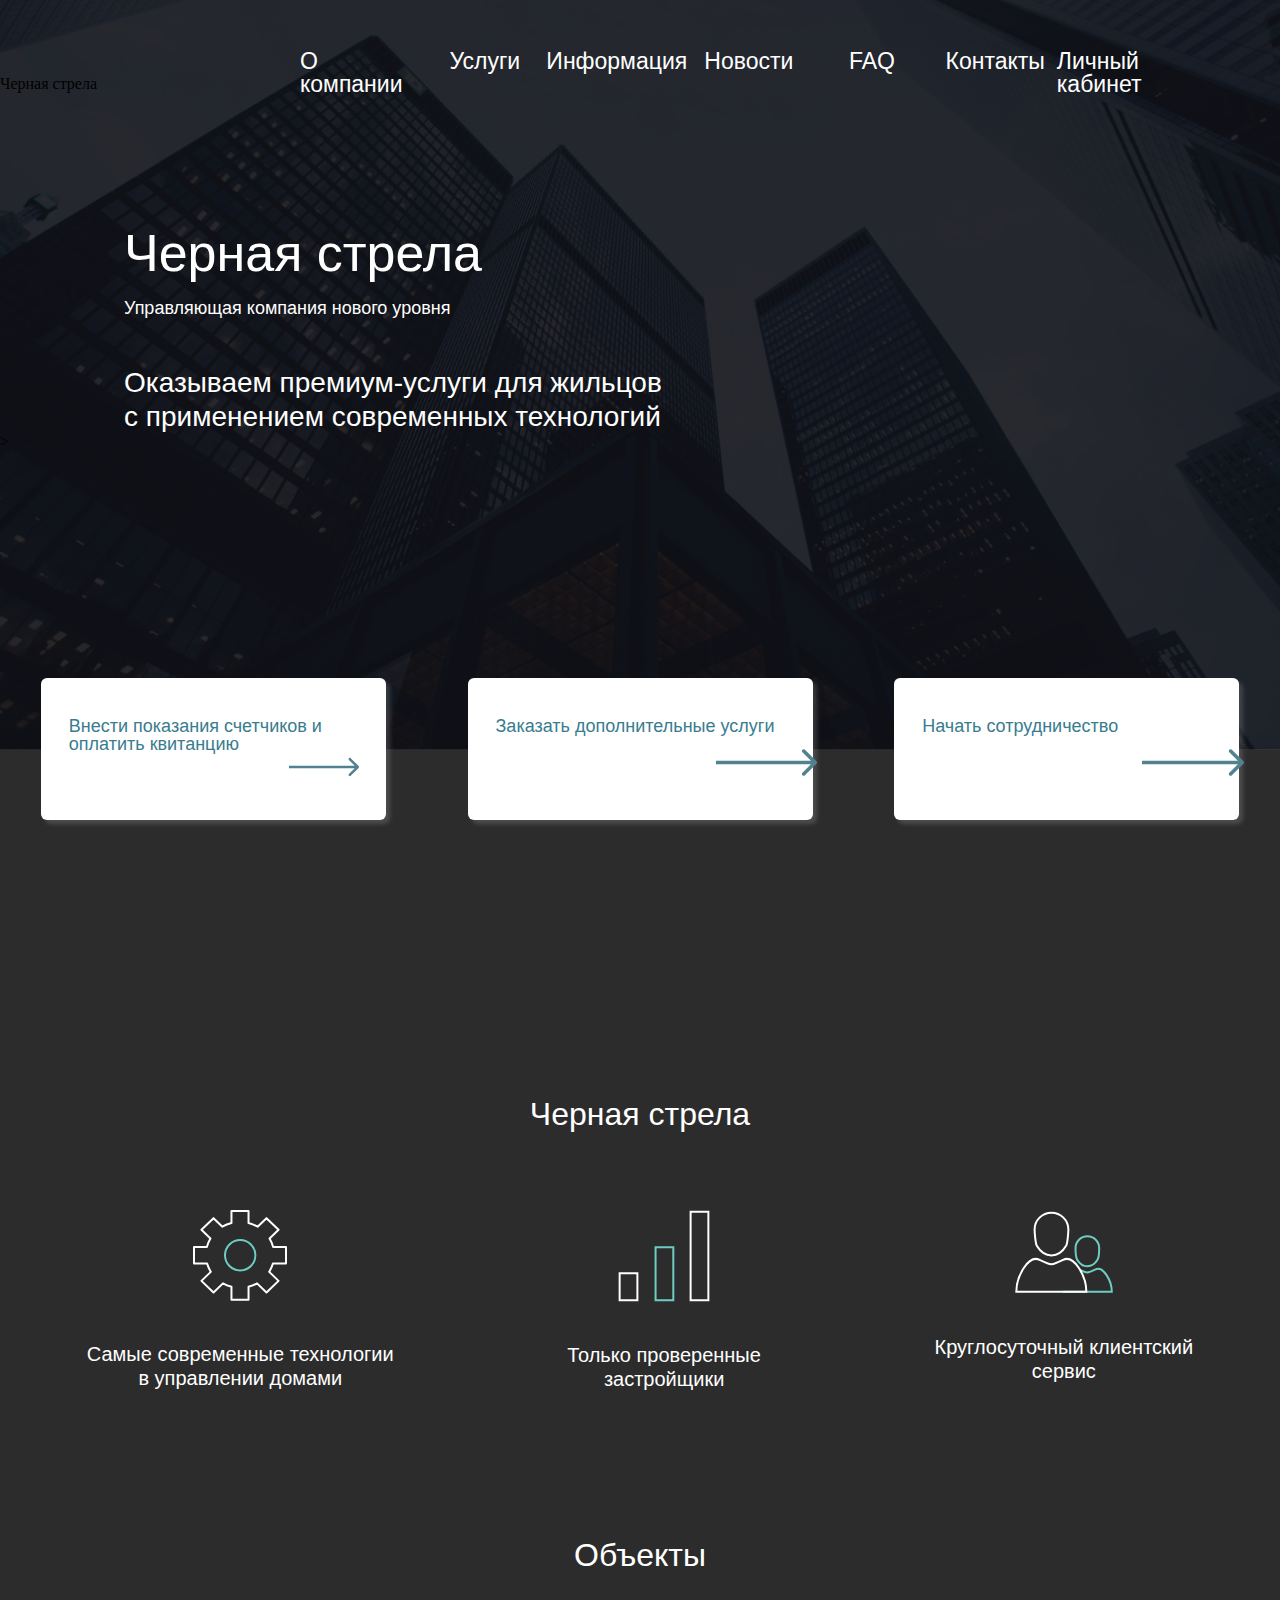
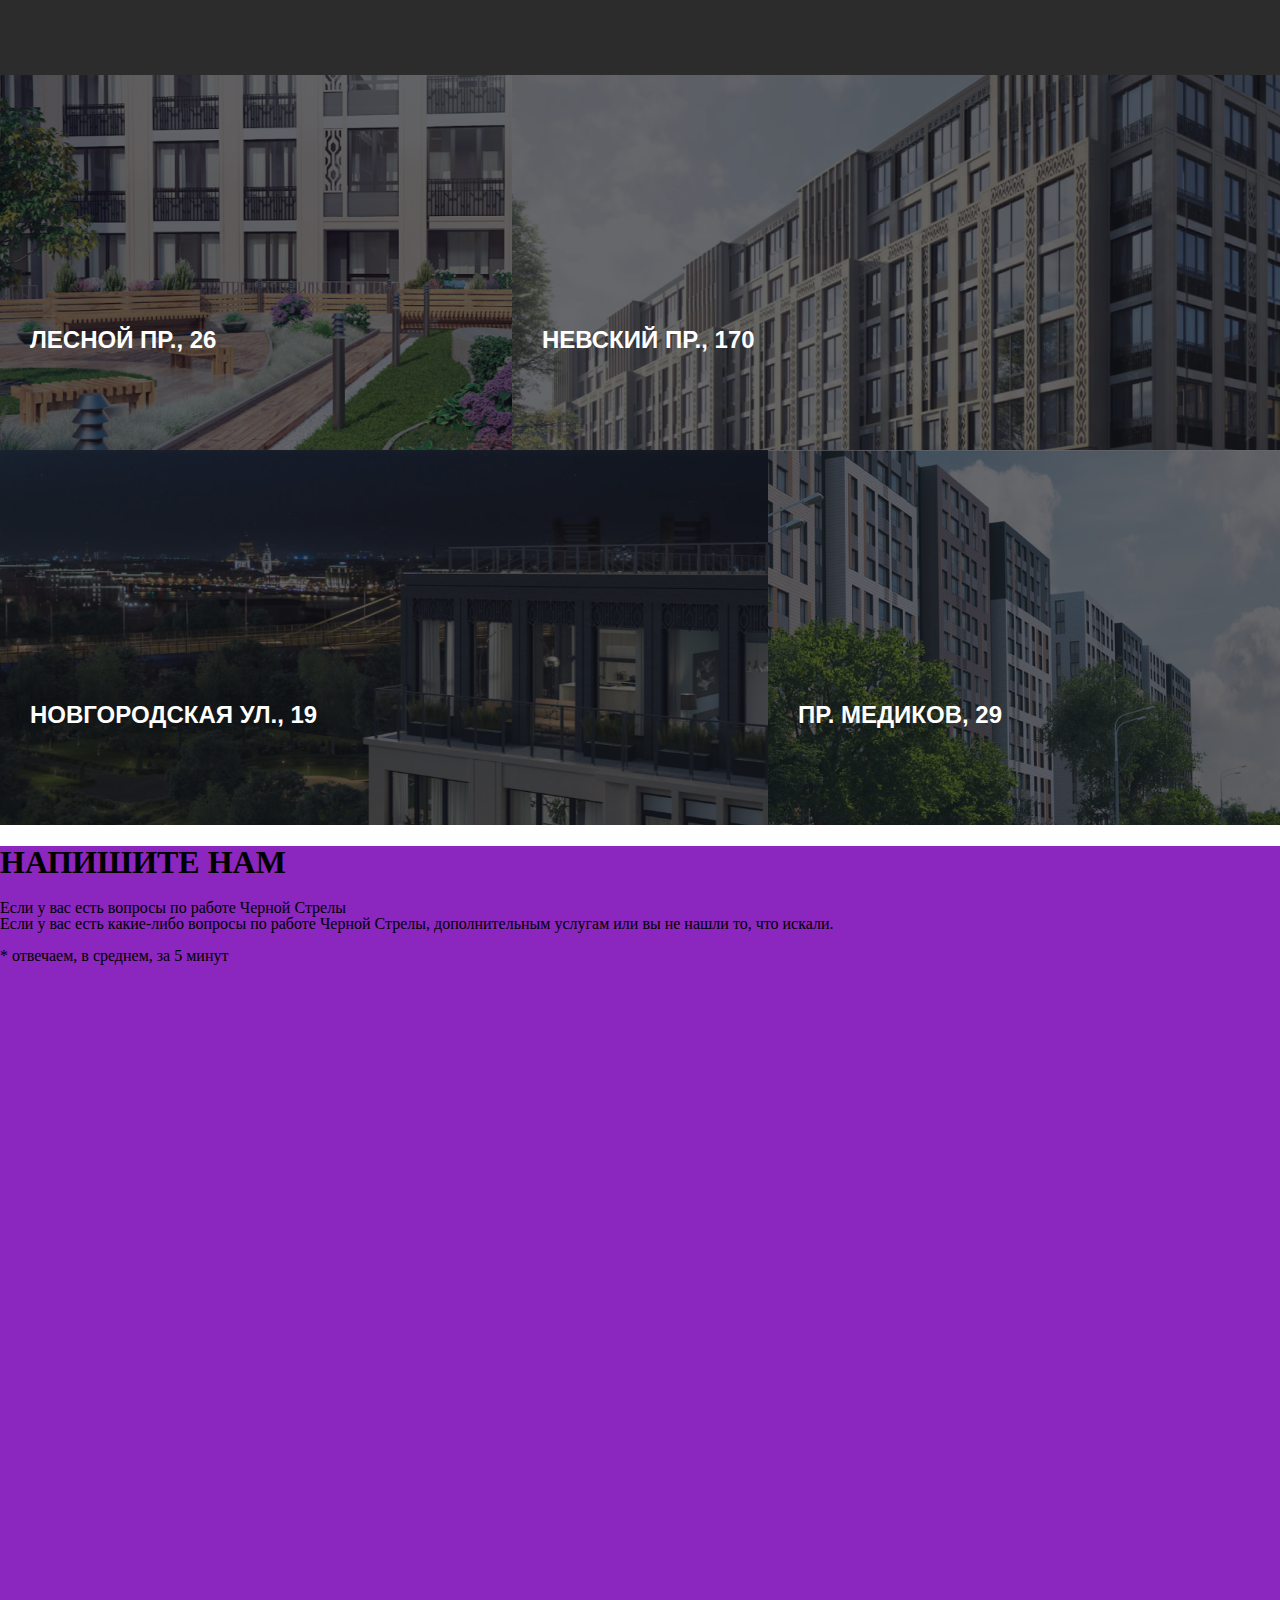
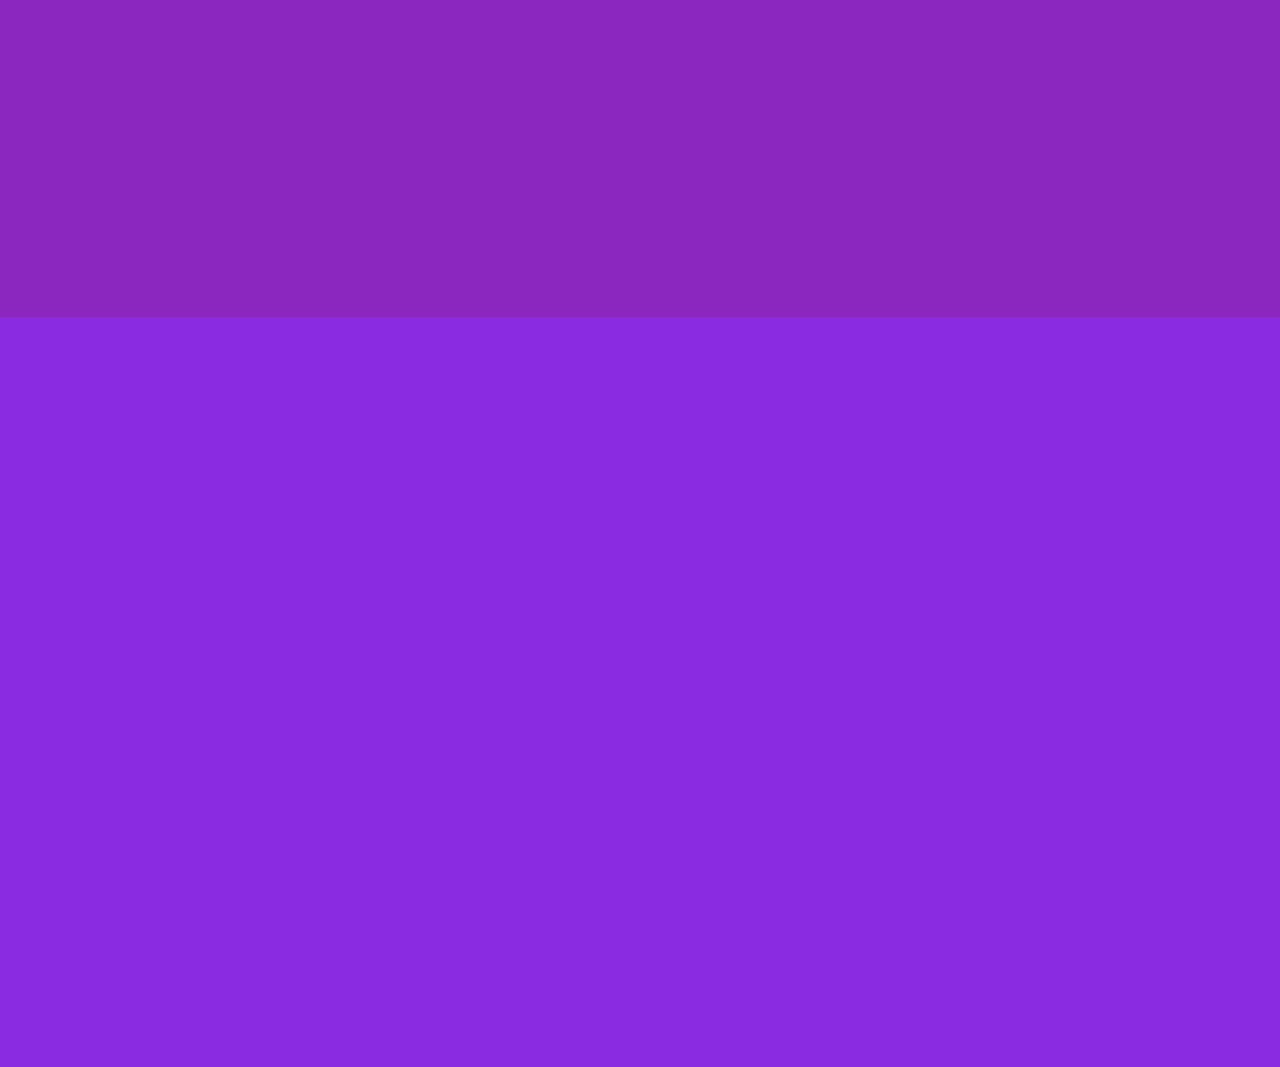
==== index.html @ 0446fab1 "new2" ====
<!DOCTYPE html>
<html lang="en">
<head>
    <meta charset="UTF-8">
    <meta name="viewport" content="width=device-width, initial-scale=1.0">
    <meta http-equiv="X-UA-Compatible" content="ie=edge">
    <link rel="stylesheet" href="css/reset.css">
    <link rel="stylesheet" href="css/main.css">
    <title><Document-2></title>
</head>
<body>
<div class="wrapper">
    <header class="head">
        <div class="darker">
            <nav class="menu">
                <ul>
                    <li> <a href="http://ya.ru">О компании</a></li>
                    <li><a href="http://ya.ru">Услуги</a></li>
                    <li><a href="http://ya.ru">Информация</a></li>
                    <li><a href="http://ya.ru">Новости</a></li>
                    <li><a href="http://ya.ru">FAQ</a></li>
                    <li><a href="http://ya.ru">Контакты</a></li>
                    <li><a href="http://ya.ru">Личный кабинет</a></li>
                </ul>
            </nav>
            <nav> 
            <div class="burger"> 
                <span></span> 
                <span></span> 
                <span></span> 
                </div> 
                <div>Черная стрела</div> 
                </nav> 
            <div class="company">Черная стрела</div>
            <div class="description">Управляющая компания нового уровня</div>
            <div class="subscribe">Оказываем премиум-услуги для жильцов <br> с применением современных технологий</div>>
            </div>
        </header>
    <div class="baseInfo"> 
        <div class="blockwrap"> 
            <div class="block"><div class="Infoblock">
                <div class="textBlock"><a href="https://www.google.ru/">Внести показания счетчиков и оплатить квитанцию </a> 
                <div class="strela"><img src="/Arrow.svg"></div> 
                </div></div></div> 
            <div class="block"> 
                <div class="Infoblock"> 
                    <div class="textBlock"><a href="https://www.google.ru/">Заказать дополнительные услуги</a> 
                    <div class="strela"><img src="/Arrow.svg"></div> 
                </div></div></div> 
            <div class="block"> 
                <div class="Infoblock"><div class="textBlock"><a href="https://www.google.ru/">Начать сотрудничество</a> 
                    <div class="strela"><img src="/Arrow.svg"></div> 
                    </div></div></div> 
                    </div> 
        <div class="title">Черная стрела </div>
        <div class="conteiner">
        <div class="box-3">
            <div class="svg"><img src="/img/настройки ик.svg"></div>
            <div class="text">Самые современные технологии <br> в управлении домами </div>
        </div>
        <div class="box-3">
            <div class="svg"><img src="/img/bar-graph.svg"></div>
            <div class="text">Только проверенные <br> застройщики </div>
        </div>
        <div class="box-3">
            <div class="svg"><img src="/img/friends-front.svg"></div>
            <div class="text">Круглосуточный клиентский <br> сервис</div>
        </div>
    </div>
    <div class="title-2">Объекты</div>
    </div>
    <div class="objects">
        <div class = "photo1">
            <div class = "darker">
                <h2 class = "photoLabel">ЛЕСНОЙ ПР., 26</h2>
        </div>
            </div>
        <div class = "photo2">
            <div class = "darker">
                <h2 class = "photoLabel">НЕВСКИЙ ПР., 170</h2>
        </div>
            </div>
        <div class = "photo3">
            <div class = "darker">
                <h2 class = "photoLabel">НОВГОРОДСКАЯ УЛ., 19</h2>
        </div>
            </div>
        <div class = "photo4">
            <div class = "darker">
                <h2 class = "photoLabel">ПР. МЕДИКОВ, 29</h2>
        </div>
            </div>
                </div>
    <div class="contacts">
            <h1 class = "wright">НАПИШИТЕ НАМ</h1>
            <p class = "description2">Если у вас есть вопросы по работе Черной Стрелы</p>
            <p class ="description3">Если у вас есть какие-либо вопросы по работе Черной Стрелы, дополнительным услугам или вы не нашли то, что искали.</p>
            <br>
            <p class = "wright2" >* отвечаем, в среднем, за 5 минут</p>
    </div>
    <footer class="footer"></footer>
</div> 
</body>
</html>
---- css/main.css ----
.wrapper{
    width:100%;
}
.head{
    width: 100%;
    height:750px;
    background-image: url("../img/head.png");
    background-repeat: no-repeat;
    background-position: center;
    background-size: cover;
}
.darker{
    padding-top: 50px;
    width: 100%;
    height:100%;
    background-color: rgba(16, 18, 24, 0.63)
}
.menu{
    width: 100%;
    height: 26px;
    padding-right: 100px;
    padding-left: 300px;
    font-family: 'Montserrat', sans-serif;
}
.menu > ul {
display: flex;
justify-content: flex-end;
}
.menu > ul> li {
    flex: 2;
    display: flex;
    justify-content: center;
}
.menu > ul a {
    color: white;
    text-decoration: none;
    font-size:23px;
}
.menu > ul a:hover {
    font-size: 30px;
    color: rgb(115, 208, 245);
}
.baseInfo{
    width: 100%;
    height: 825px;
    background-color: #2C2C2C;
  }
.company{
    color: #ffffff;
    font-family: 'Montserrat', sans-serif;
    font-weight: 500;
    line-height: 63px;
    font-size: 52px;
    padding-left: 124px;
    padding-top: 130px;
}
.description{
    padding-left: 124px;
    padding-top: 12px;
    line-height: 22px;
    font-weight: 400;
    font-size: 18px;
    line-height: 22px;
    font-family: 'Montserrat', sans-serif;
    color: #ffffff;
  }
.subscribe{
    color: #ffffff;
    font-family: 'Montserrat', sans-serif;
    padding-left: 124px;
    padding-top: 47px;
    line-height: 34px;
    font-weight: 500;
    font-size: 28px;
}
.Infoblock{
    display: flex;
    flex-wrap: wrap;
    width: 345px;
    height: 142px;
    box-shadow: 4px 4px 4px rgba(229, 229, 229, 0.18);
    background-color: white;
    border-radius: 6px;
}
.blockwrap{
    display: flex;
    position: relative;
    width: 100%;
    top: -72px;
}
.block{
    flex: 1;
    display: flex;
    justify-content: center;
}
.textBlock{
    display: flex;
    flex-wrap: wrap;
    margin-top: 39px;
    margin-bottom: 43px;
    width: 100%;
  }
  .textBlock>a{
    display: flex;
    padding-left: 28px;
    padding-right: 29px;
    font-size: 18px;
    text-decoration: none;
    color: #397C8F;
    font-family:'Montserrat', sans-serif;
  }
  .strela{
    display: flex;
      margin-right: 42px;
      margin-left: 248px;
  }
.baseInfo{
    width: 100%;
    height: 925px;
    background-color: #2C2C2C;
}
.title{
    font-size: 32px;
    padding-top: 206px;
    font-family:'Montserrat', sans-serif;
    text-align: center;
    color: rgb(255, 255, 255);
  }
  .text{
    color: rgb(255, 255, 255);
    font-size: 20px;
    line-height: 24px;
    font-family:'Montserrat', sans-serif;
    text-align: center;
  }
  .svg{
    display: flex;
    width: 100%;
    justify-content: center;
    padding-bottom: 41px;
  }
  .conteiner{
    display: flex;
    width: 100%;
    justify-content: space-around;
    padding-top: 80px;
}
.title-2{
    font-size: 32px;
    padding-top: 148px;
    font-family:'Montserrat', sans-serif;
    text-align: center;
    color: rgb(255, 255, 255);
  }
.objects{
    display: grid;
    width: 100%;
    height: 750px;
    grid-template-columns: 20% 20% 20% 20% 20%;
    grid-template-rows: 25% 25% 25% 25%;
}
.photo1{
    position: relative;
    background-image: url(/1.png);
    grid-column-start: 1;
    grid-column-end: 3;
    grid-row-start: 1;
    grid-row-end: 3;
}
.photo2 {
    grid-column-start: 3;
    grid-column-end: 6;
    grid-row-start: 1;
    grid-row-end: 3;
    background-image: url(/img/2.png);
}
.photo3 {
    grid-column-start: 1;
    grid-column-end: 4;
    grid-row-start: 3;
    grid-row-end: 5;
    background-image: url("/img/3.png");
}
.photo4 {
    grid-column-start: 4;
    grid-column-end: 6;
    grid-row-start: 3;
    grid-row-end: 5;
    background-image: url("/img/4.png");
}
.photoLabel{
    margin:30px;
    margin-top: 200px;
    color: white;
    font-family: 'Montserrat', sans-serif;
    font-style: normal;
    font-weight: 600;
    font-size: 24px;
    line-height: 29px;
}
.contacts{
    width: 100%;
    height: 1071px;
    background-color: rgb(139, 38, 190);
  }
.footer{
    width: 100%;
    height: 750px;
    background-color: blueviolet;
}
.burger{ 
    display: none; 
    } 
    @media (max-width: 1024px){
    .blockwrap{ 
    display: none; 
    } 
    .menu{ 
    display: none; 
    } 
    .burger{ 
    display: inline-block; 
    margin-left: 20px; 
    } 
    .burger > span{ 
    width: 25px; 
    height: 2px; 
    border: 2px solid white; 
    border-radius: 3px; 
    background-color: white; 
    display: block; 
    margin-bottom: 5px; 
    }
}
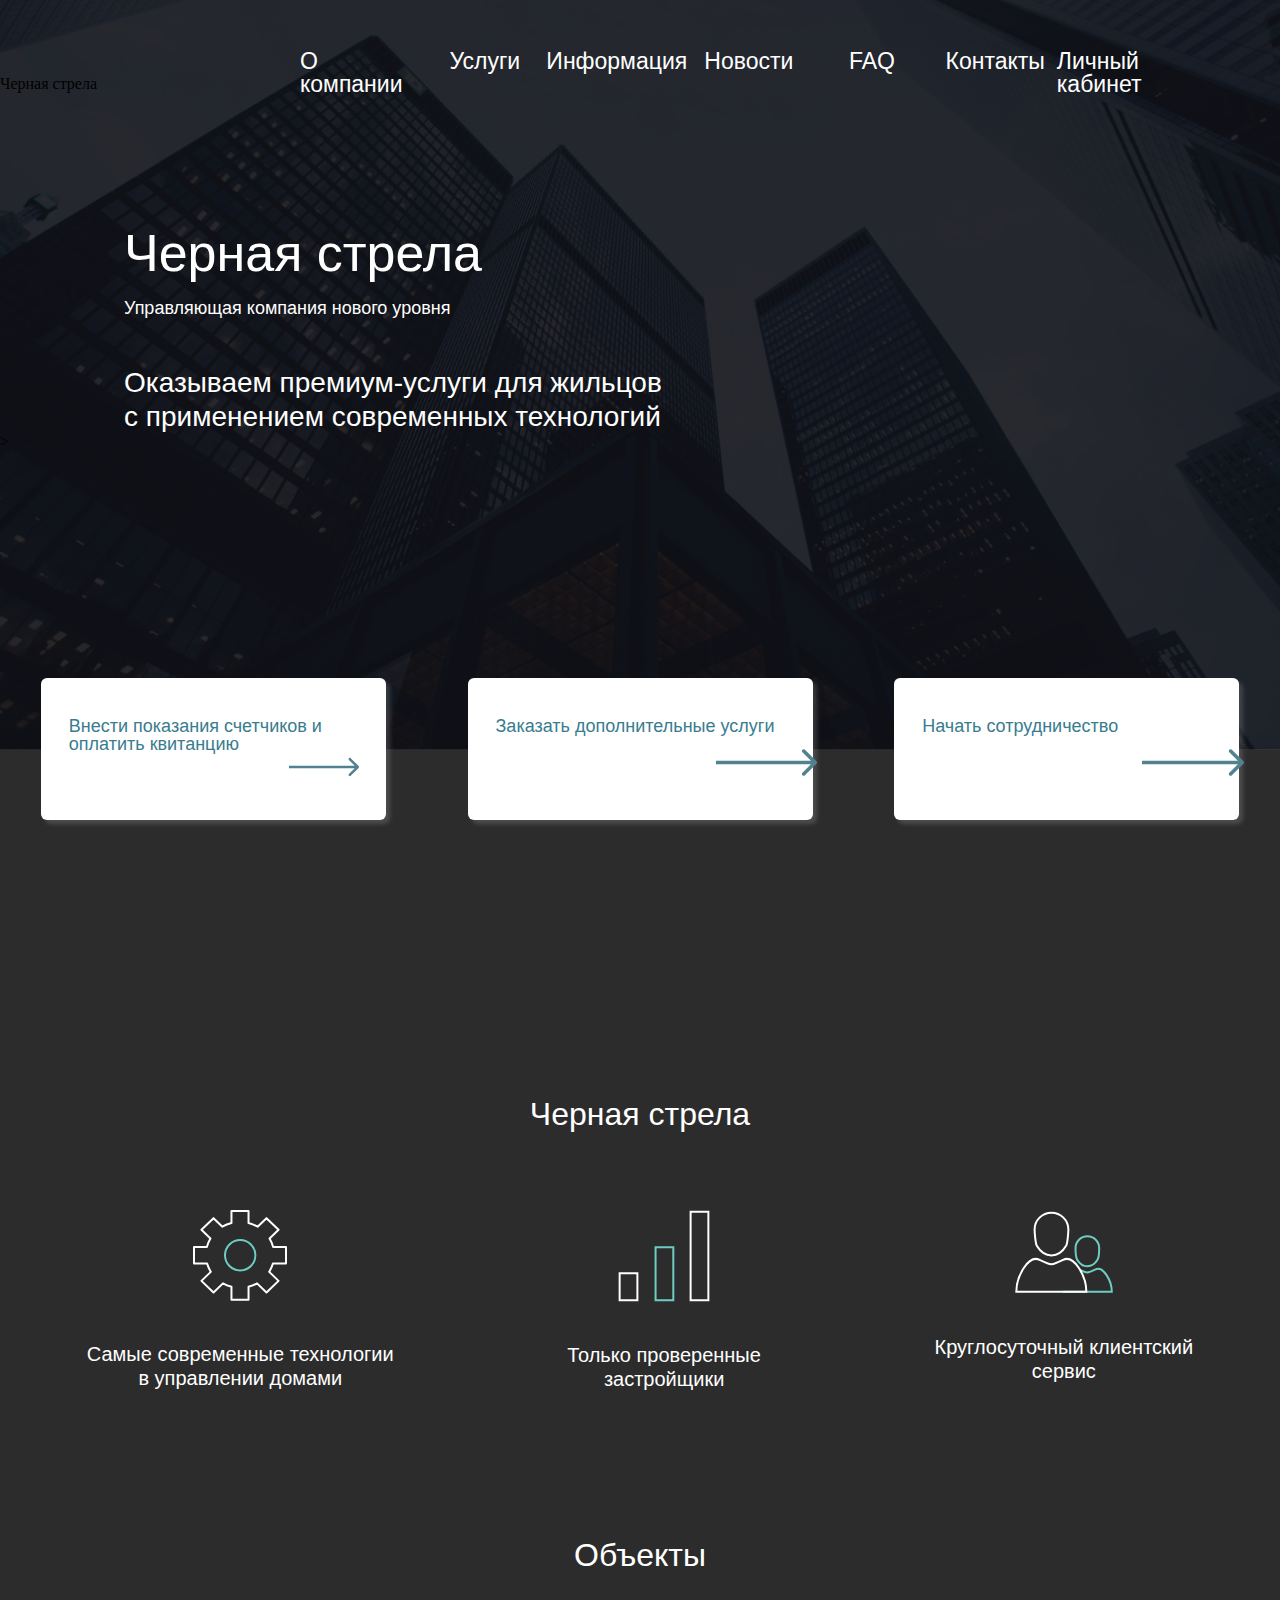
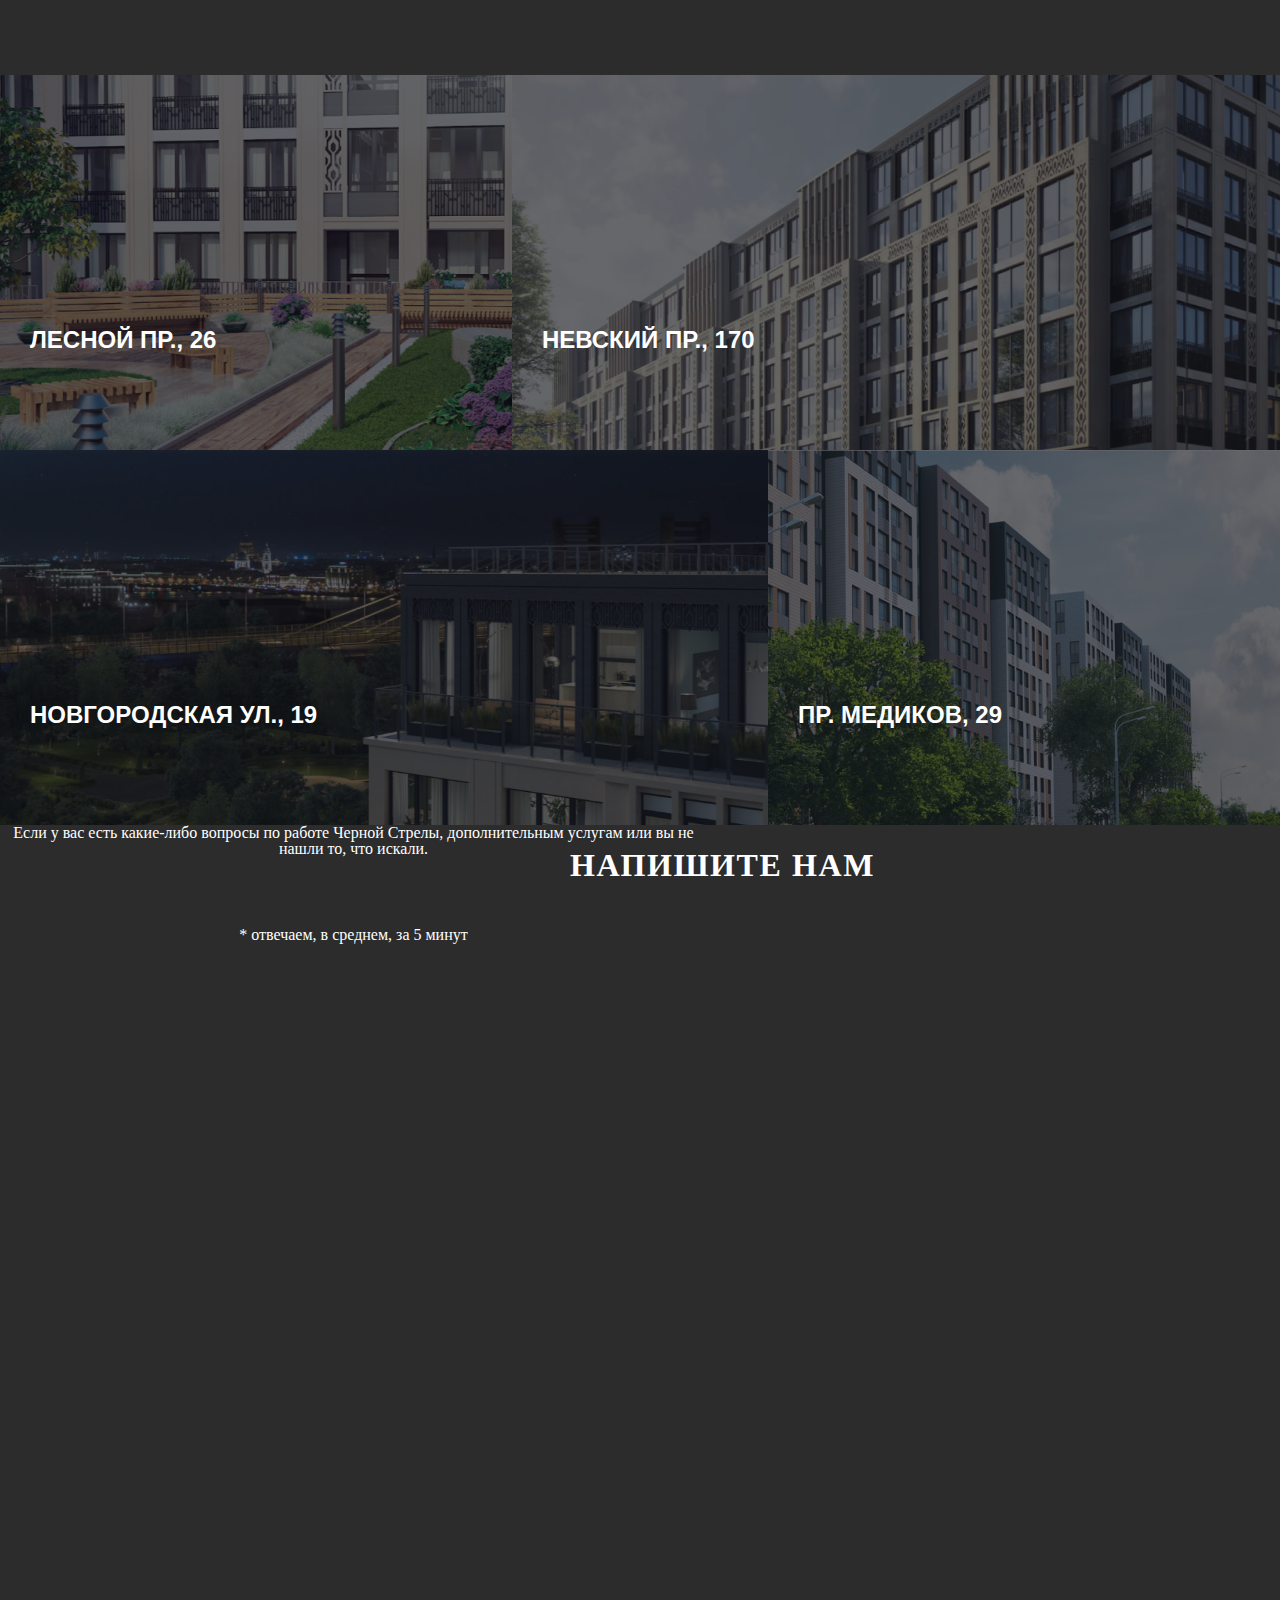
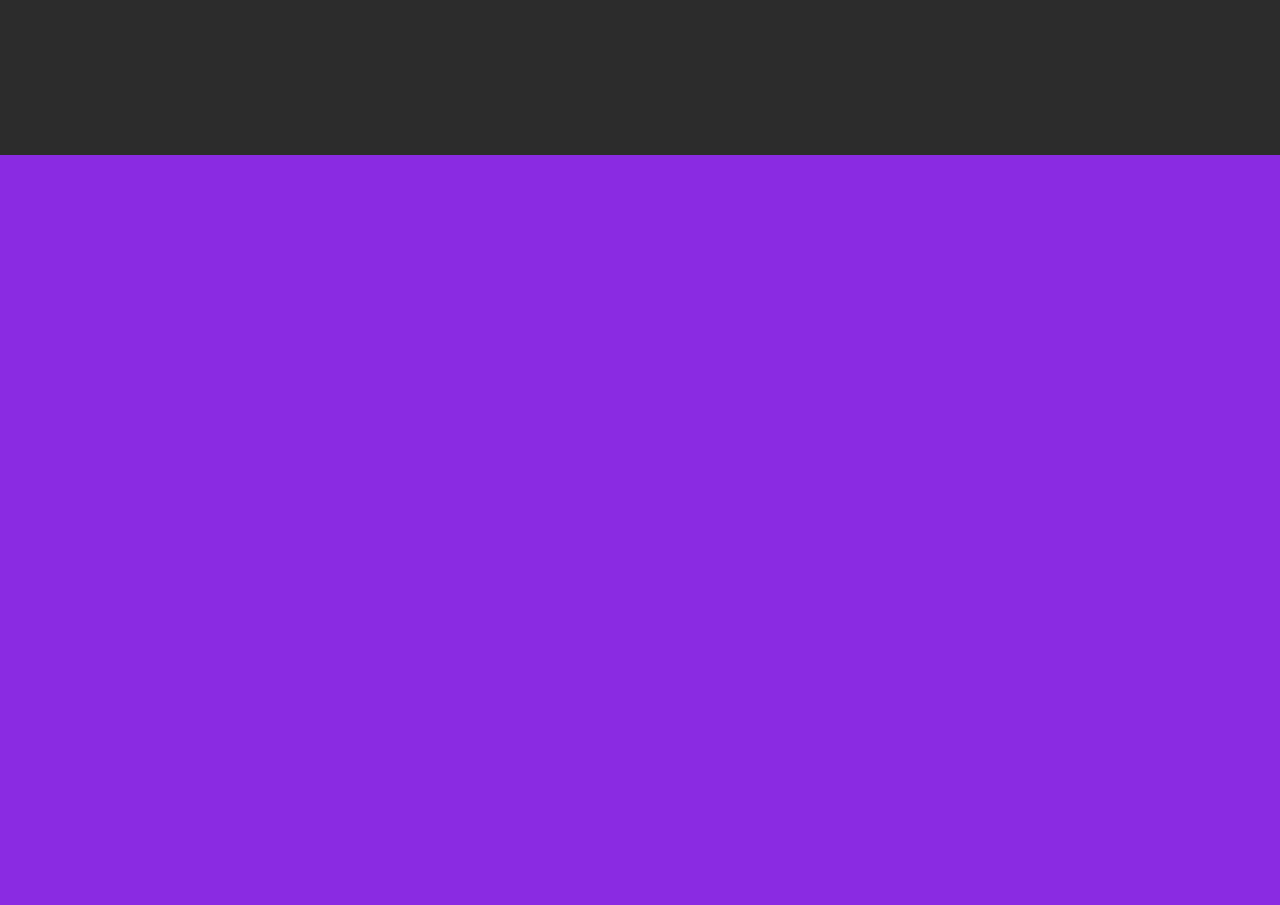
==== commit d8a703b9: "123" ====
--- a/index.html
+++ b/index.html
@@ -93,8 +93,7 @@
                 </div>
     <div class="contacts">
             <h1 class = "wright">НАПИШИТЕ НАМ</h1>
-            <p class = "description2">Если у вас есть вопросы по работе Черной Стрелы</p>
-            <p class ="description3">Если у вас есть какие-либо вопросы по работе Черной Стрелы, дополнительным услугам или вы не нашли то, что искали.</p>
+            <p class ="description1">Если у вас есть какие-либо вопросы по работе Черной Стрелы, дополнительным услугам или вы не нашли то, что искали.</p>
             <br>
             <p class = "wright2" >* отвечаем, в среднем, за 5 минут</p>
     </div>
--- a/css/main.css
+++ b/css/main.css
@@ -198,11 +198,35 @@
     font-size: 24px;
     line-height: 29px;
 }
-.contacts{
-    width: 100%;
-    height: 1071px;
-    background-color: rgb(139, 38, 190);
-  }
+  .contacts {
+    font-weight: 300;
+    width: 100%;
+    height: 930px;
+    color: white;
+    background-color: #2C2C2C;
+    position: relative;
+  }
+.wright{
+position: absolute;
+width: 326px;
+height: 40px;
+left: 570px;
+font-family: Montserrat;
+font-style: normal;
+font-weight: 600;
+font-size: 32px;
+line-height: 39px;
+letter-spacing: 0.05em;
+text-transform: uppercase;
+color: #FFFFFF;
+}
+.contacts > p {
+    width: 650px;
+    text-align: center;
+    width: 707px;
+height: 86px;
+left: 500px;
+}
 .footer{
     width: 100%;
     height: 750px;
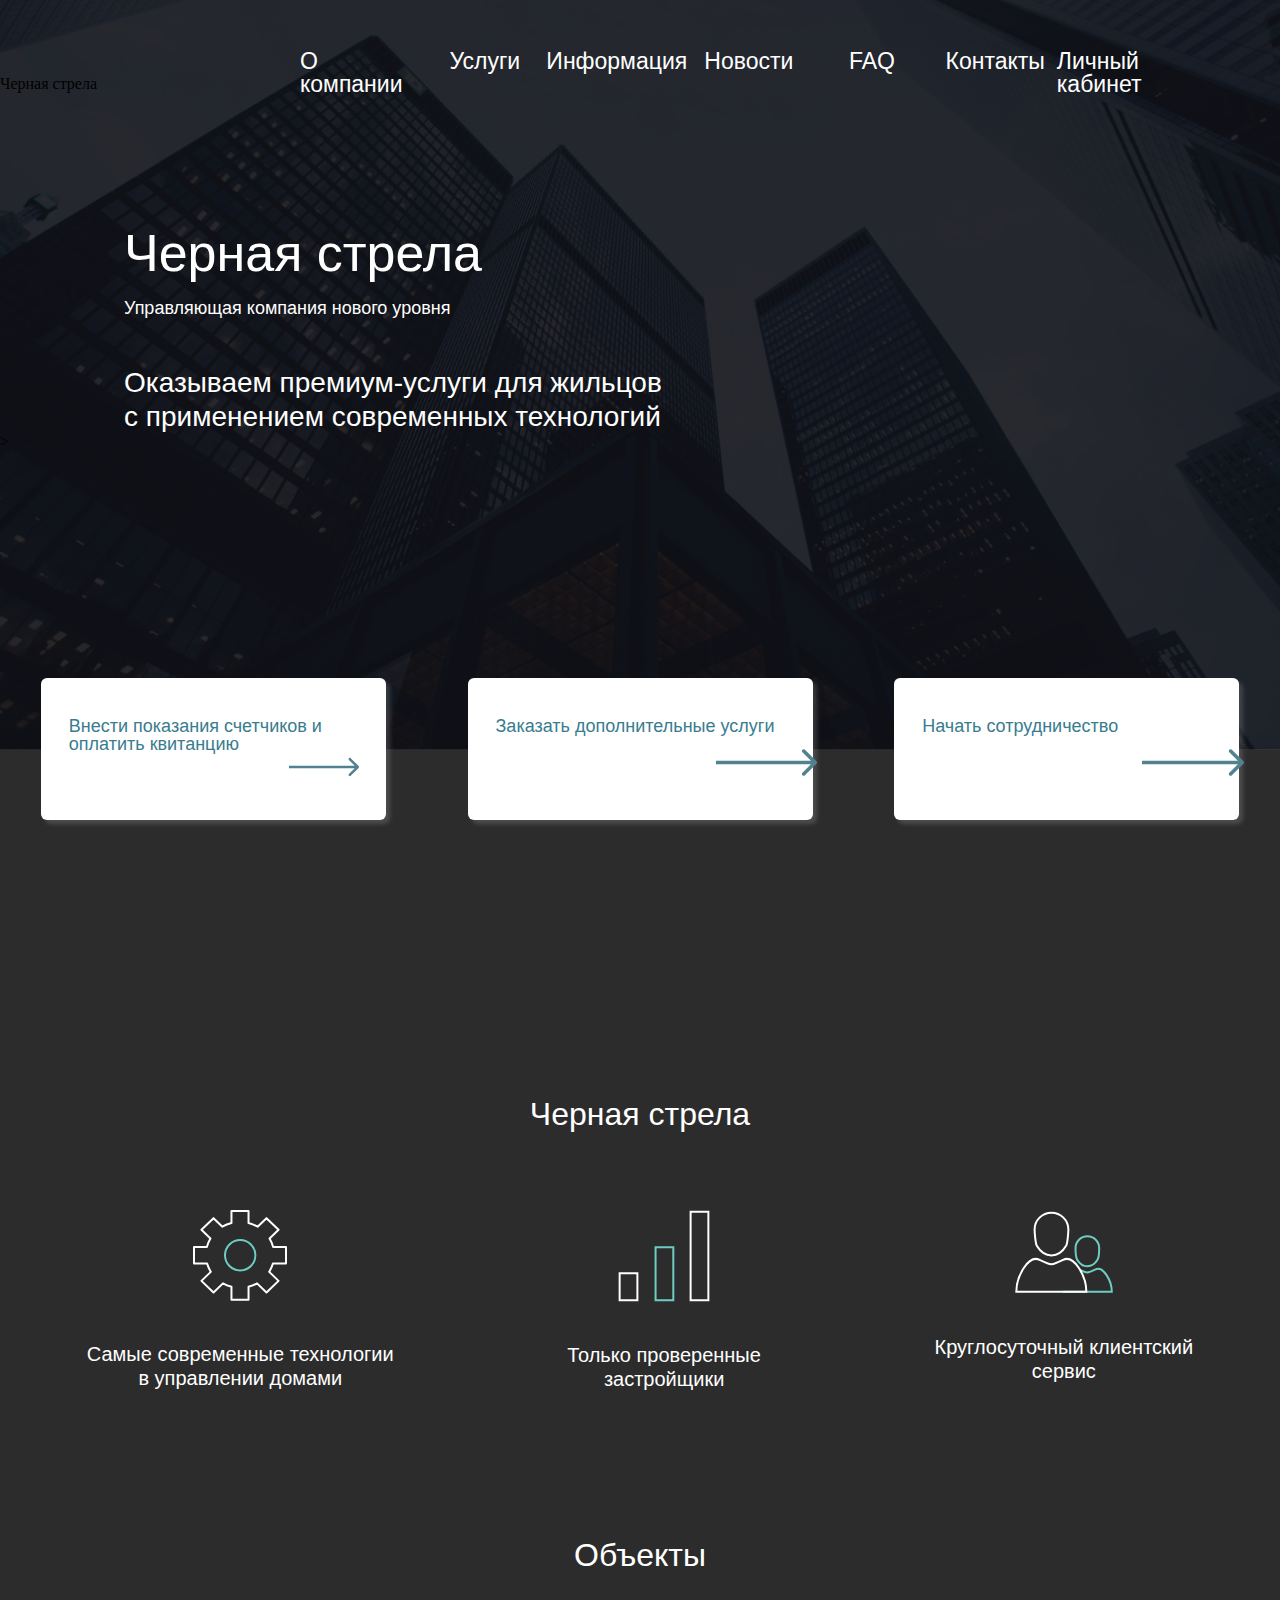
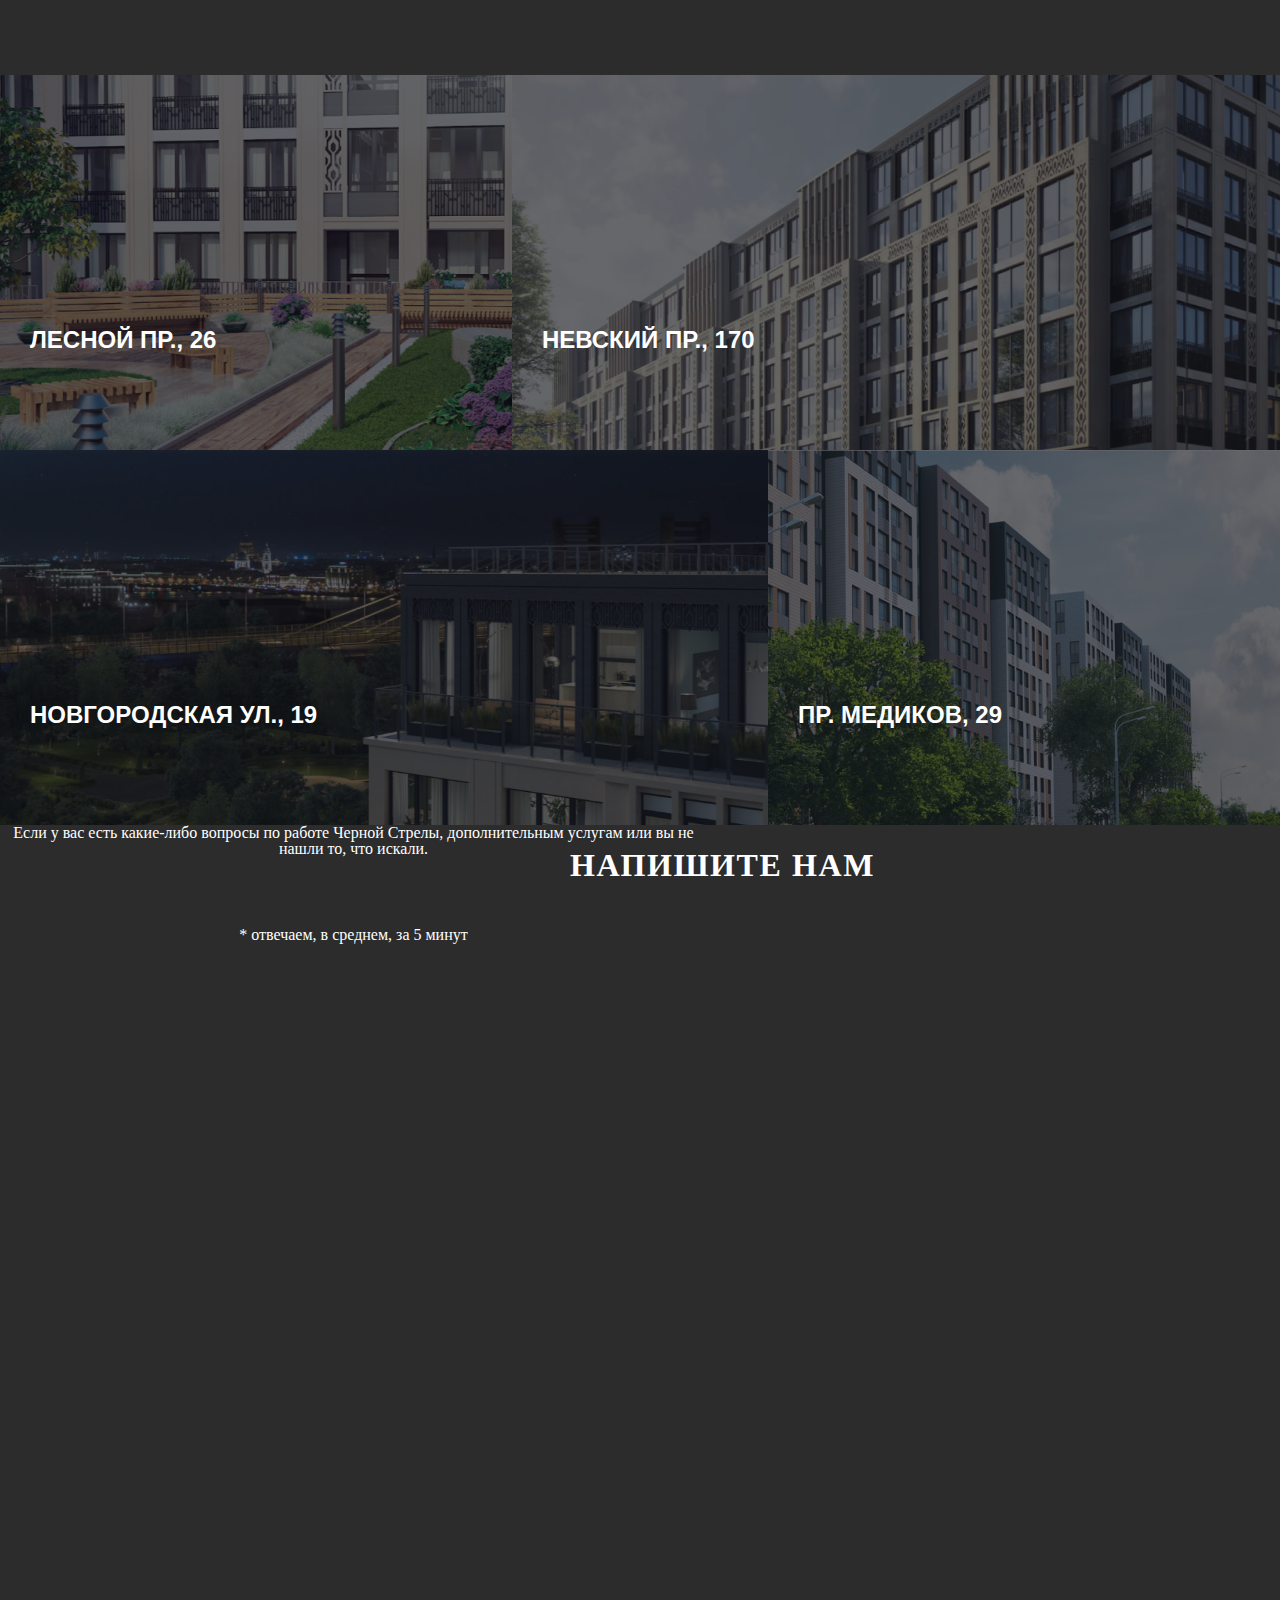
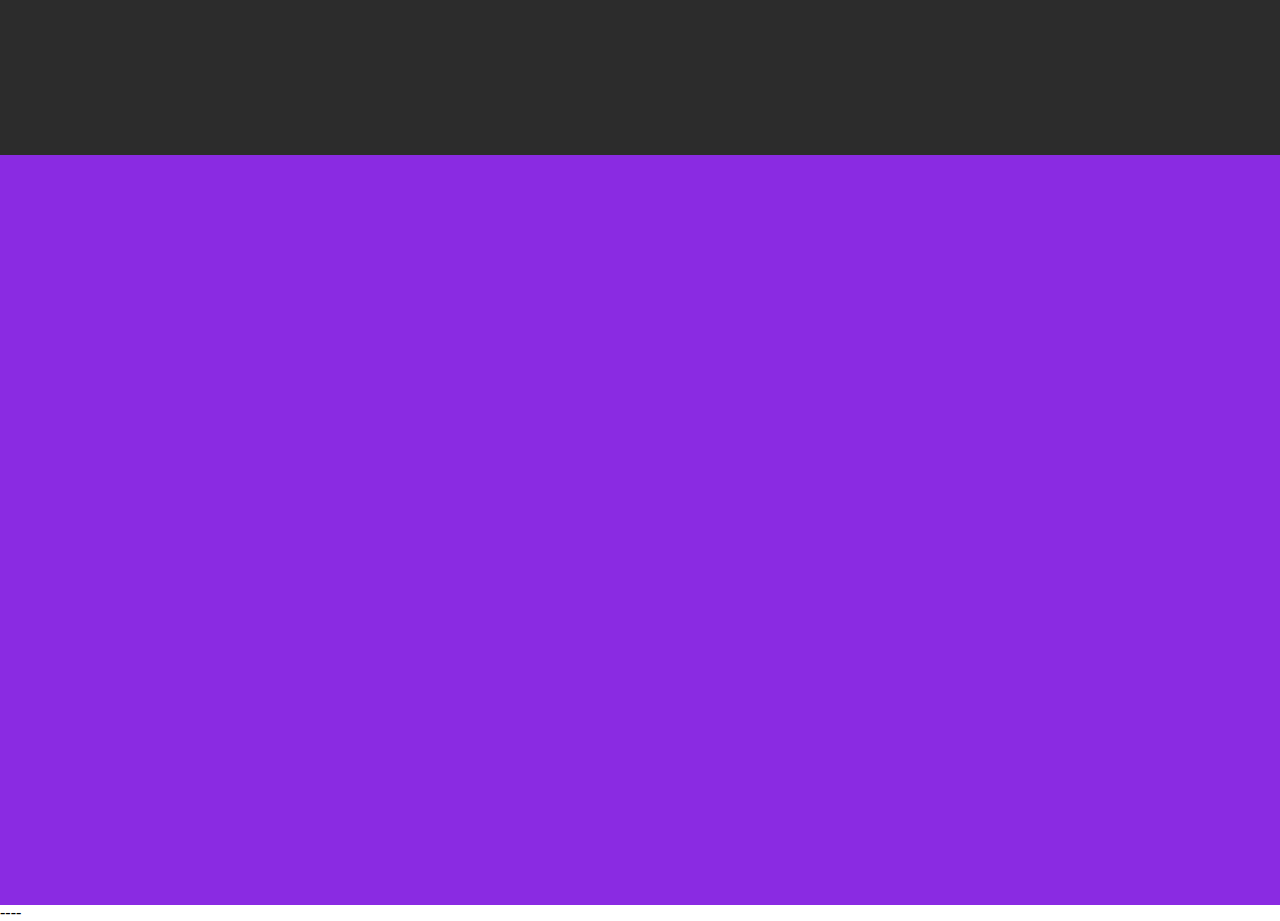
==== commit 561f27e1: "--" ====
--- a/index.html
+++ b/index.html
@@ -100,4 +100,5 @@
     <footer class="footer"></footer>
 </div> 
 </body>
-</html>+</html>
+----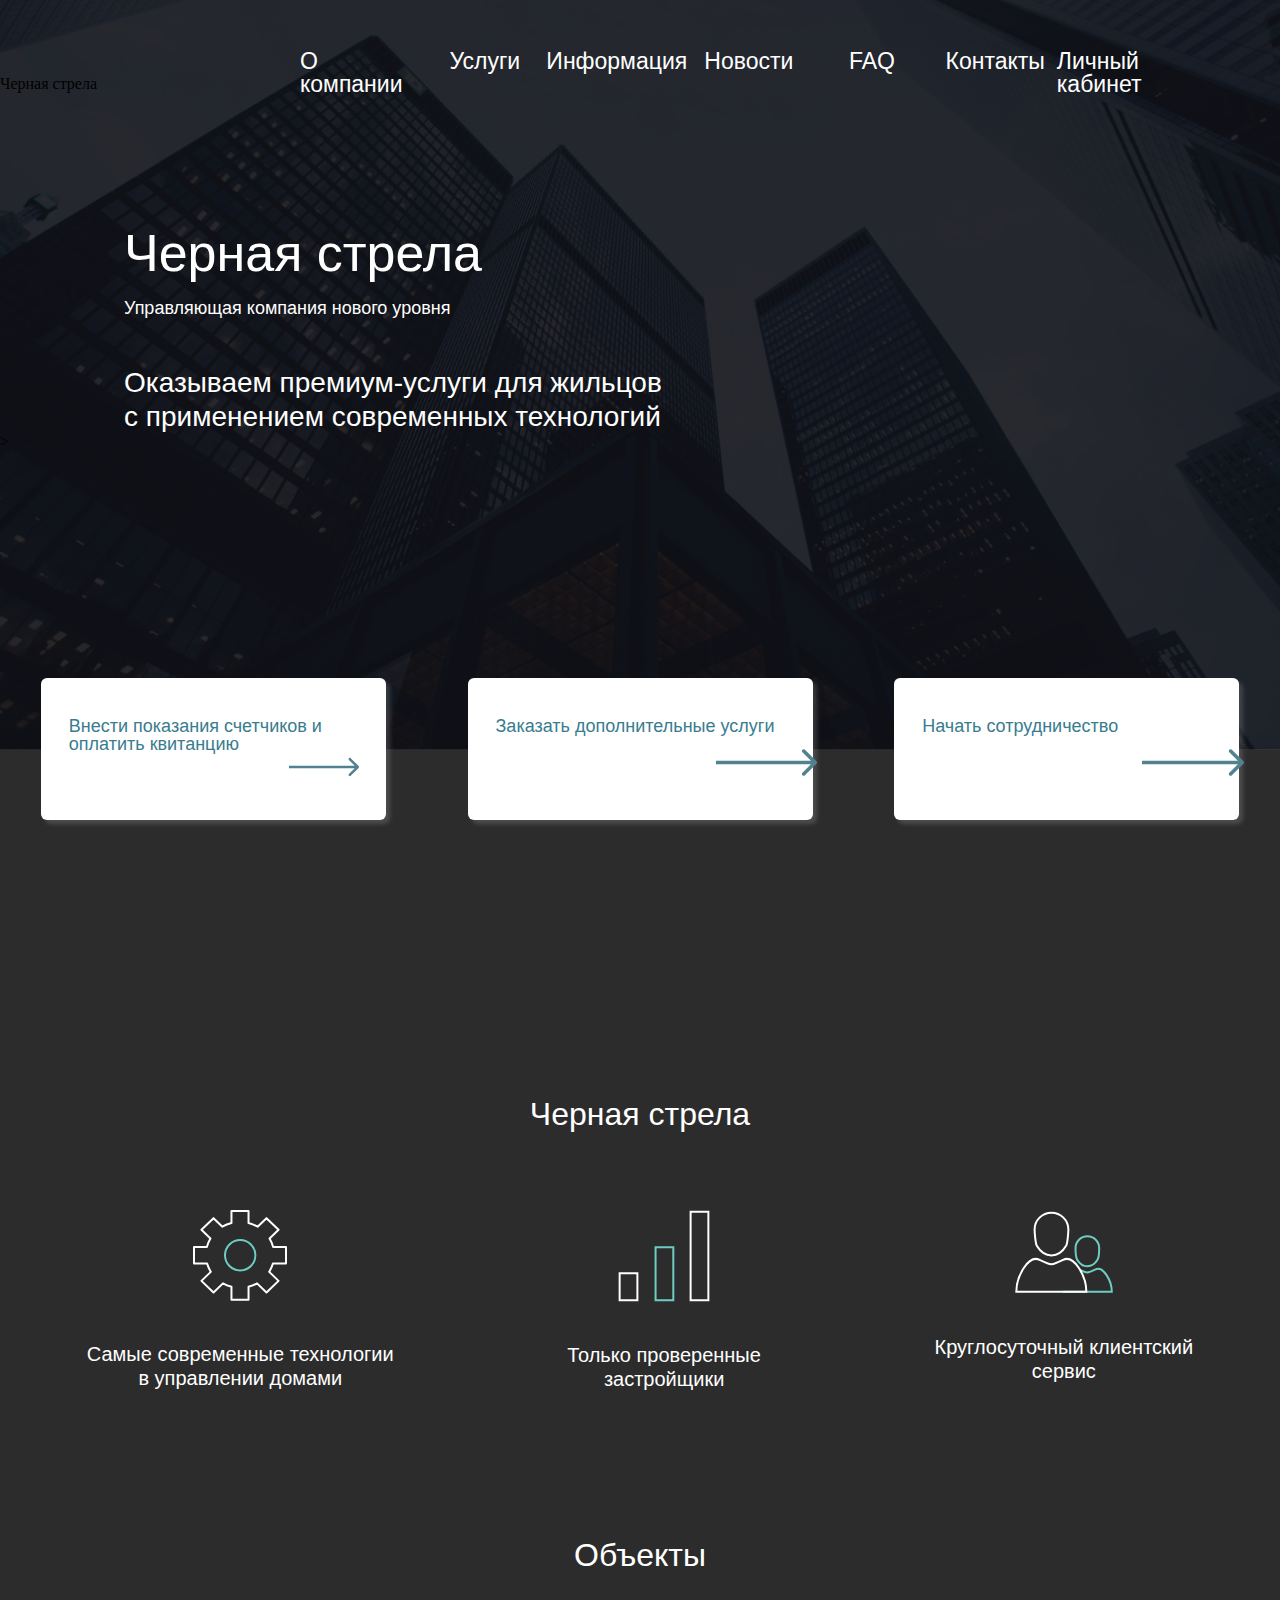
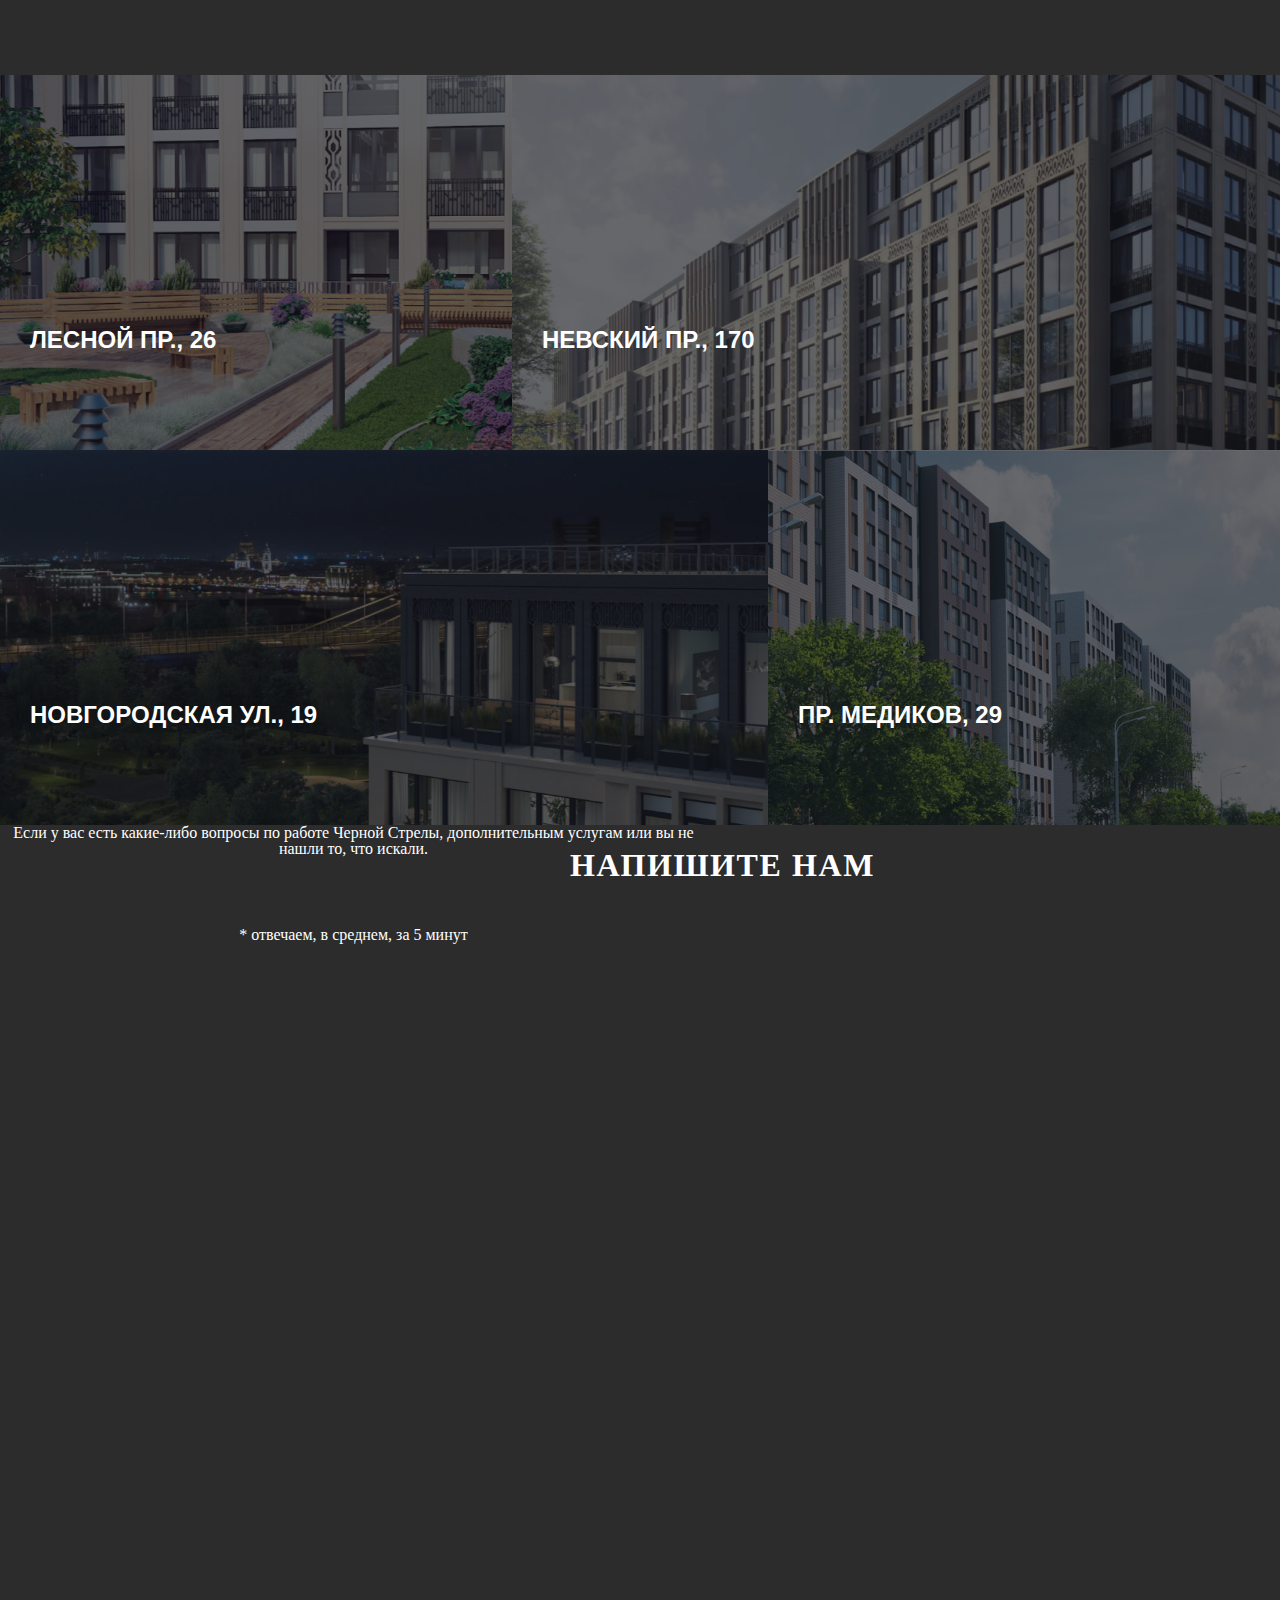
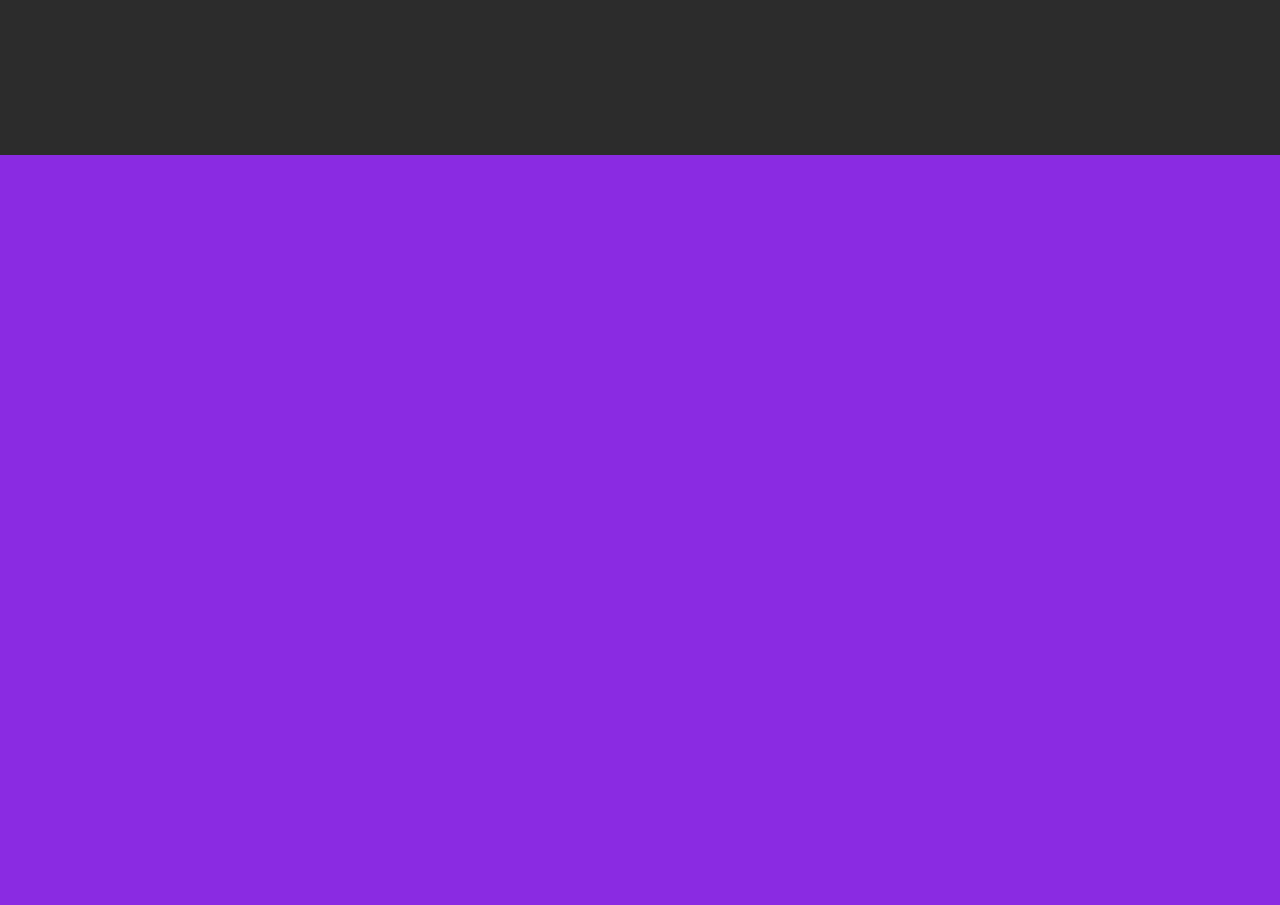
==== commit 966e66a6: "345" ====
--- a/index.html
+++ b/index.html
@@ -100,5 +100,4 @@
     <footer class="footer"></footer>
 </div> 
 </body>
-</html>
-----+</html>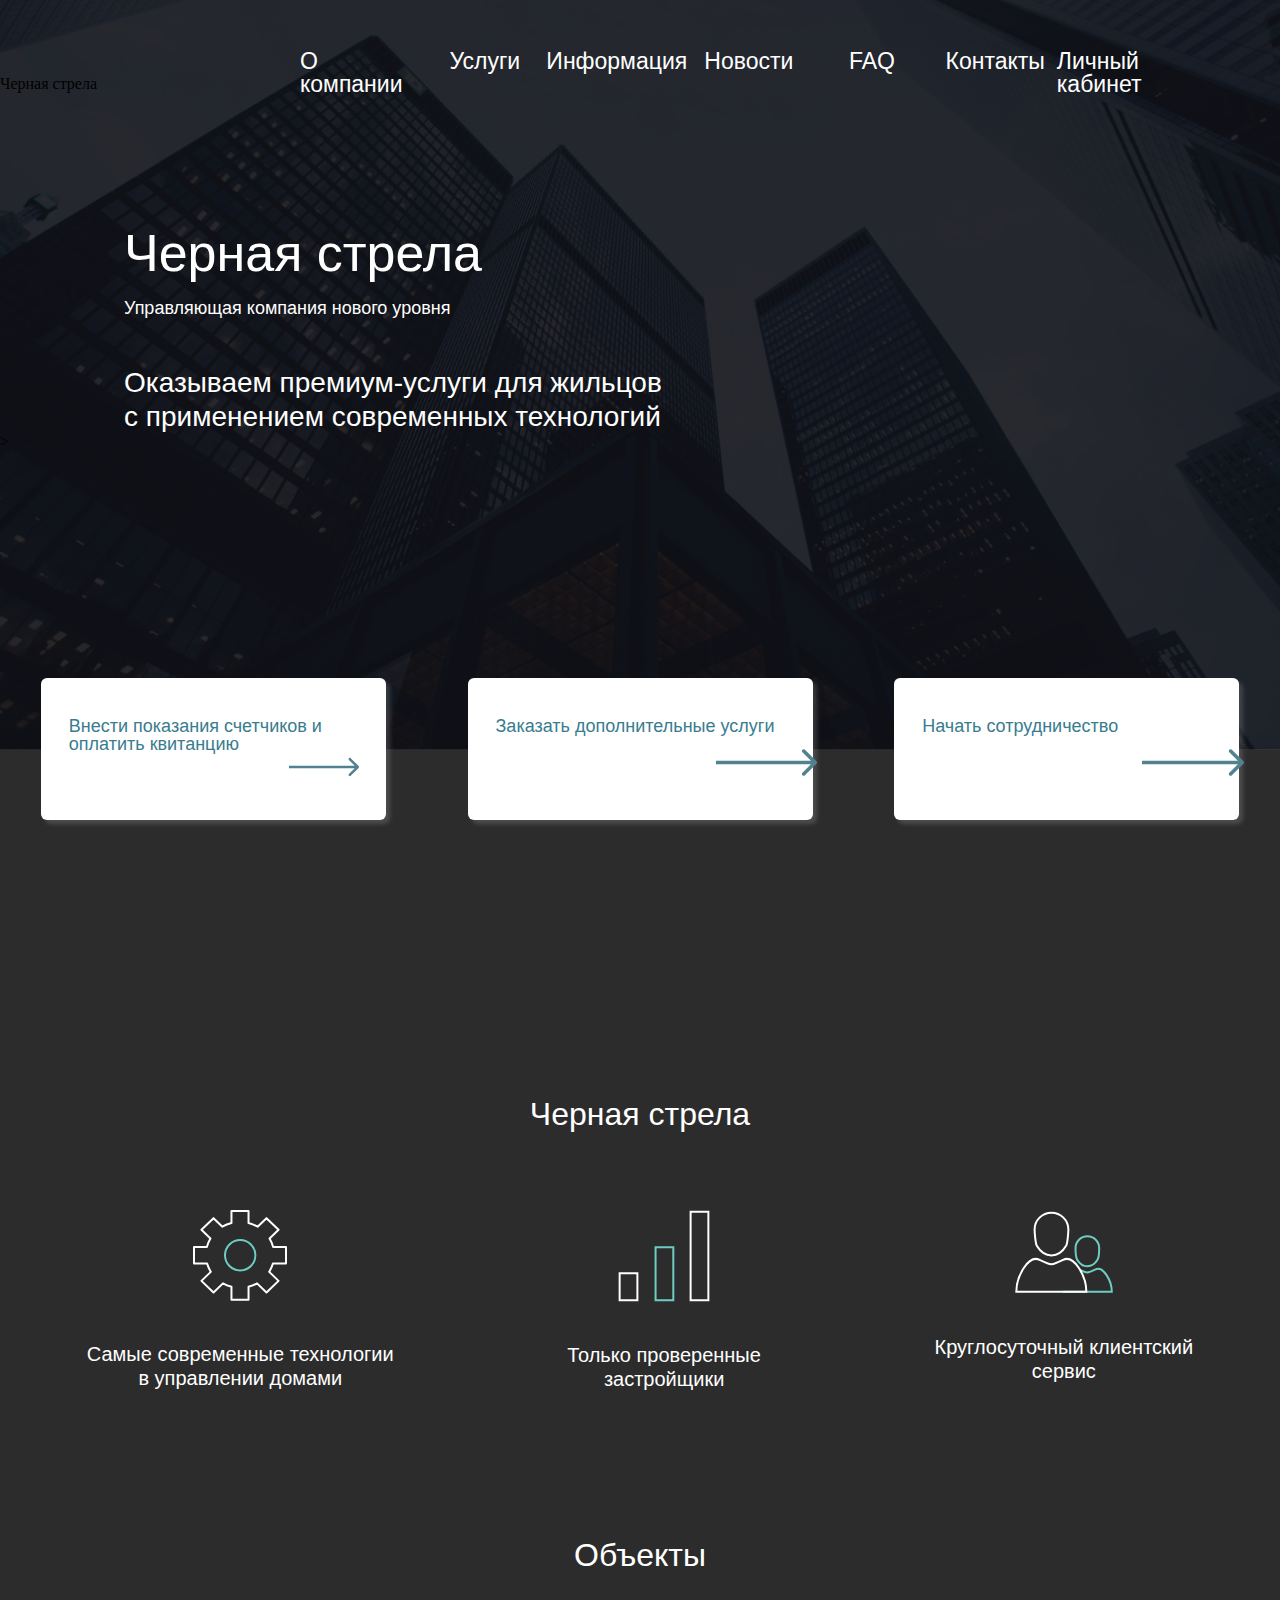
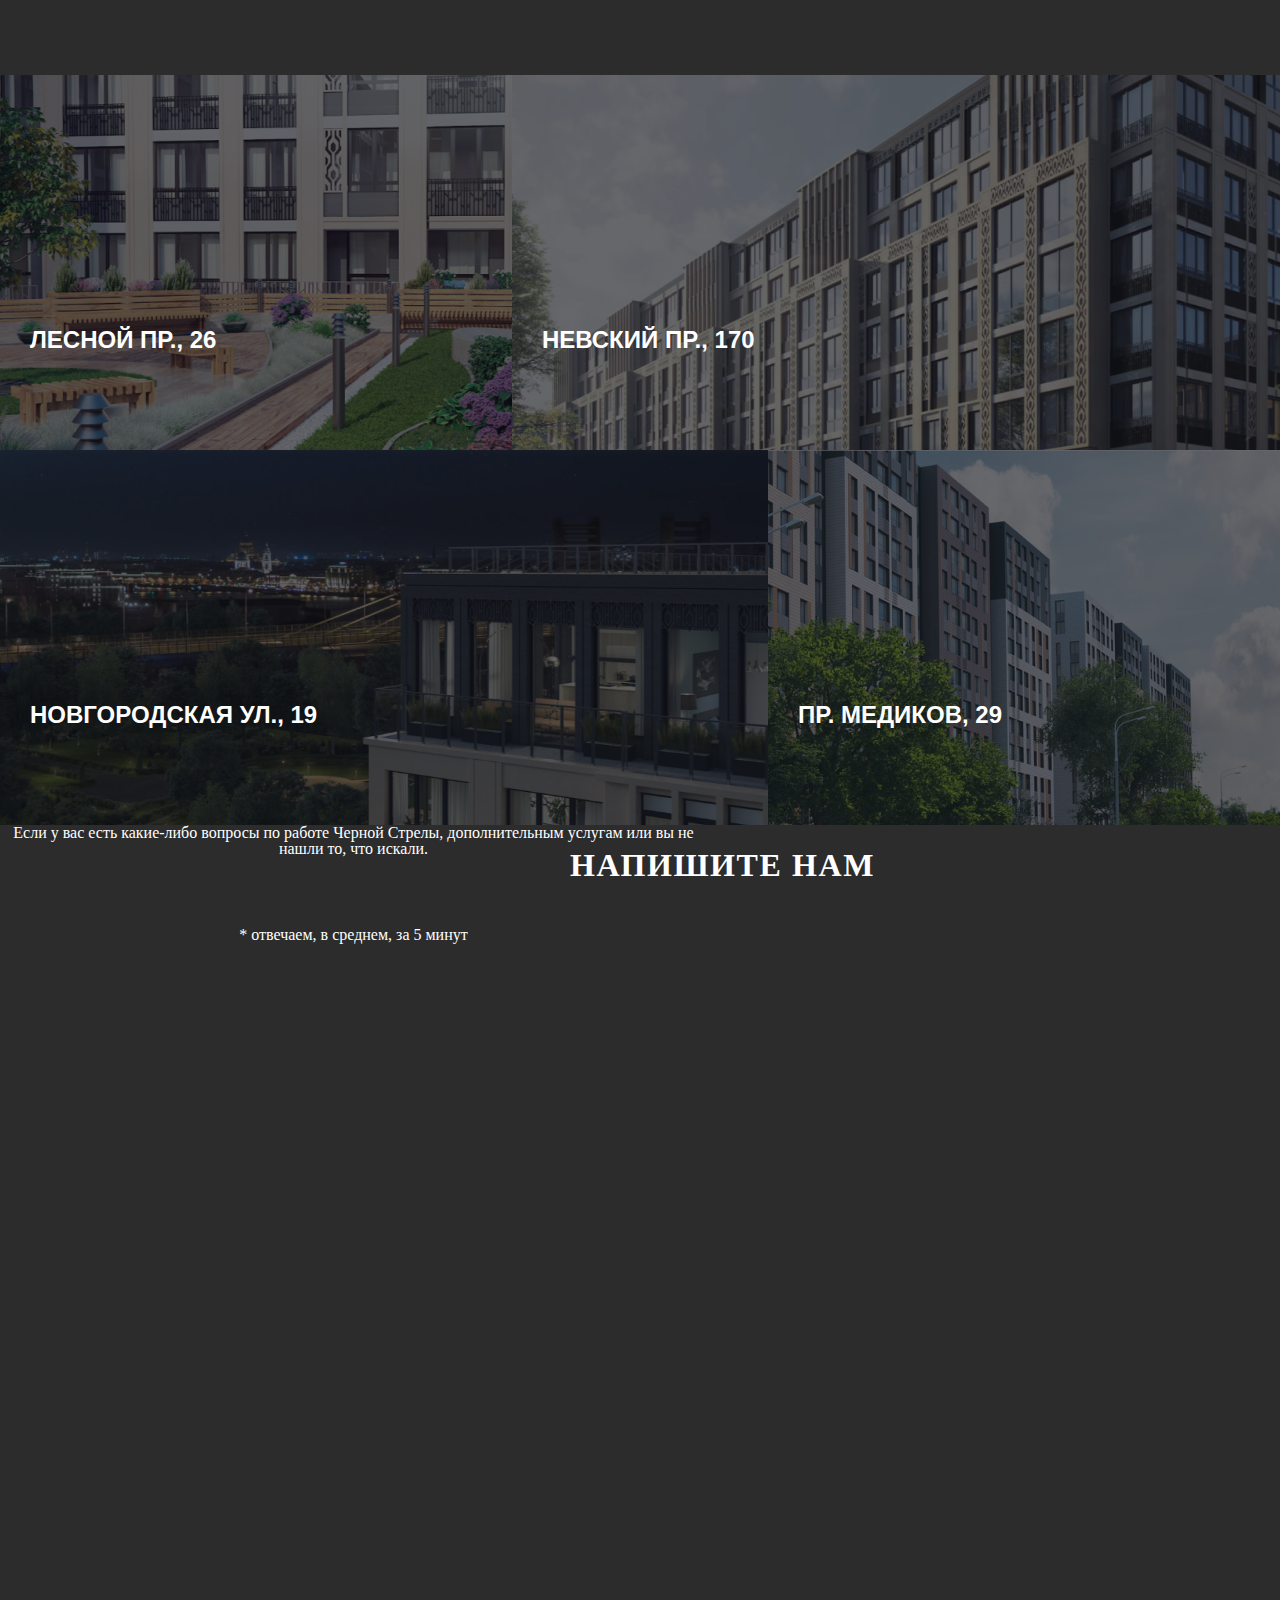
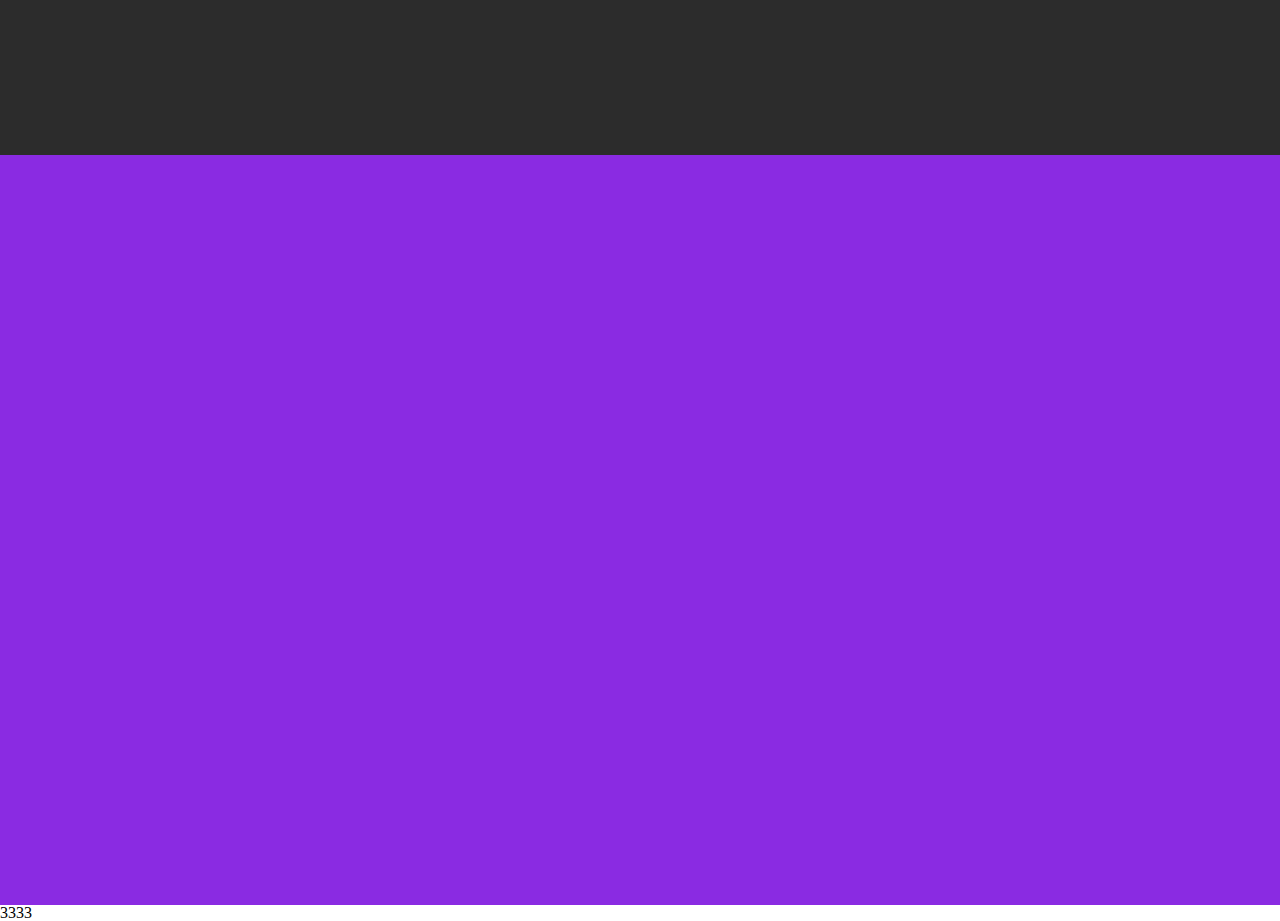
==== commit a8dcc414: "1" ====
--- a/index.html
+++ b/index.html
@@ -100,4 +100,5 @@
     <footer class="footer"></footer>
 </div> 
 </body>
-</html>+</html>
+3333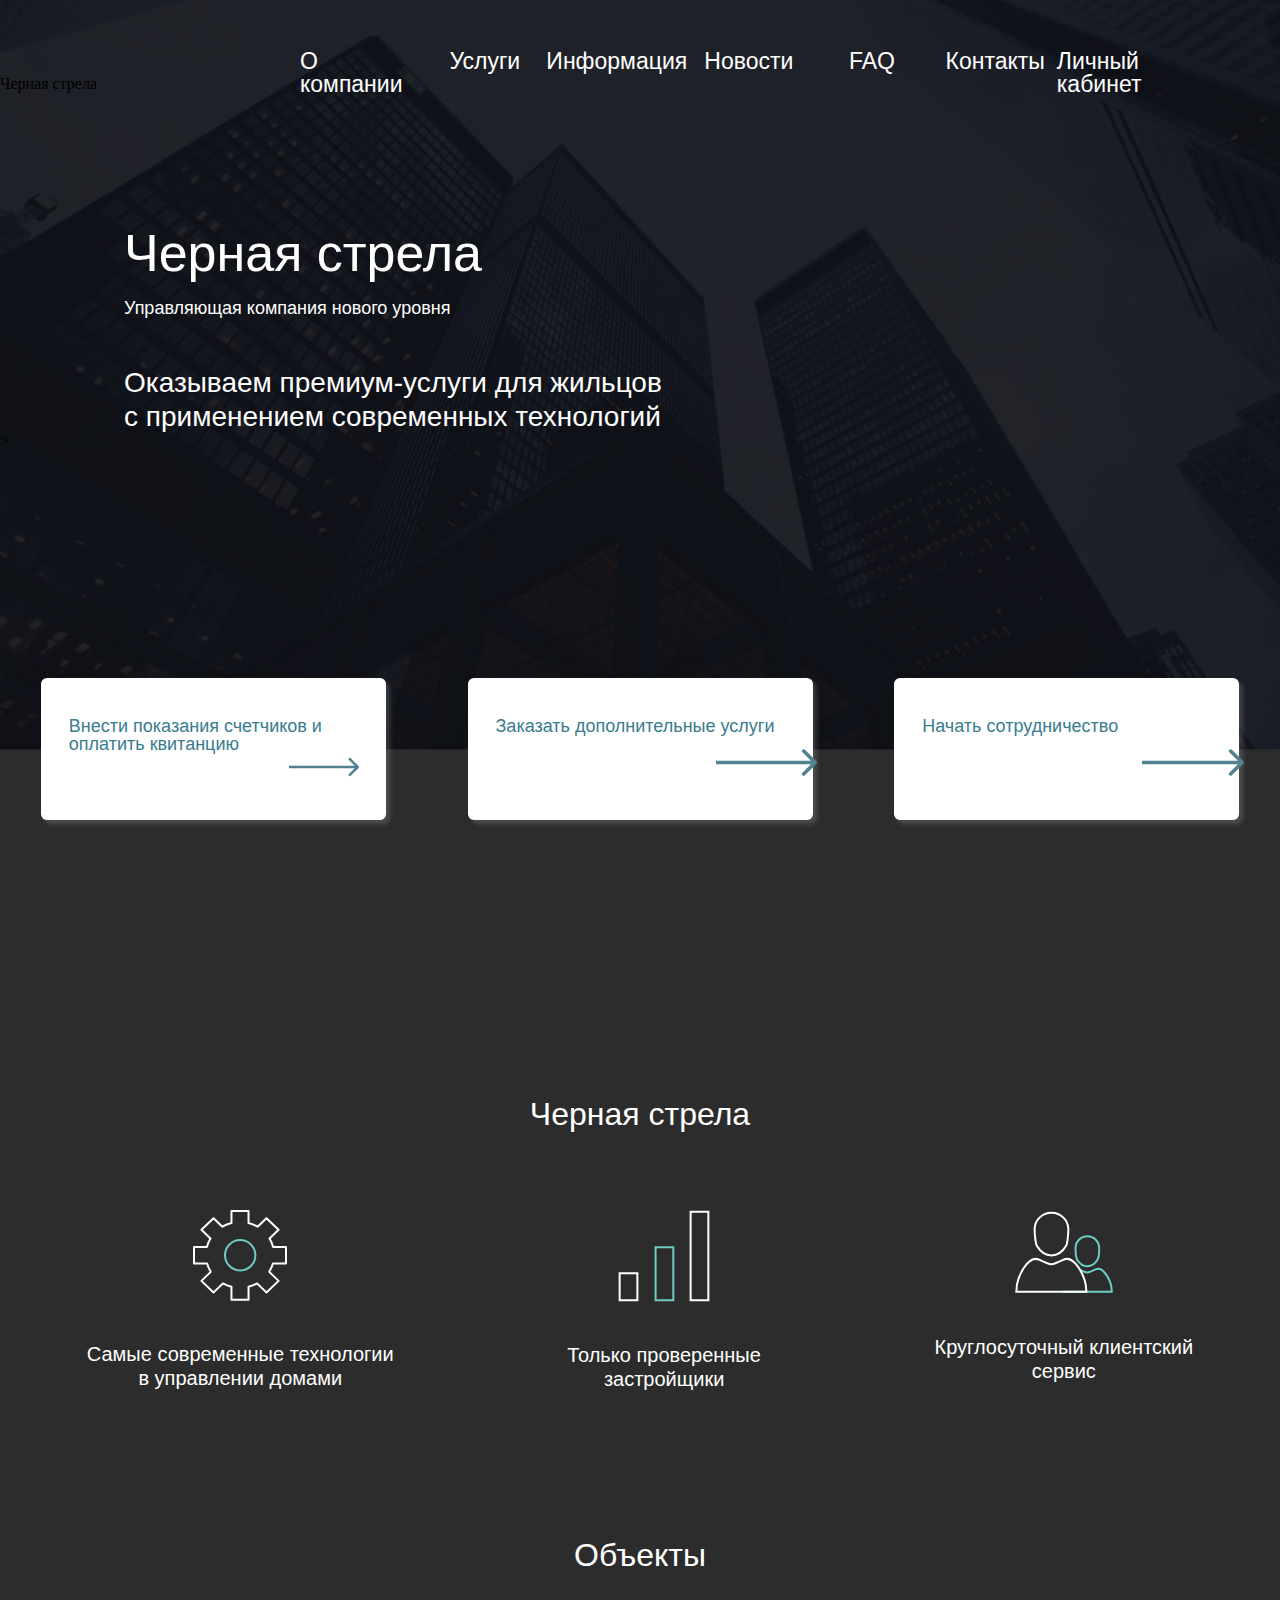
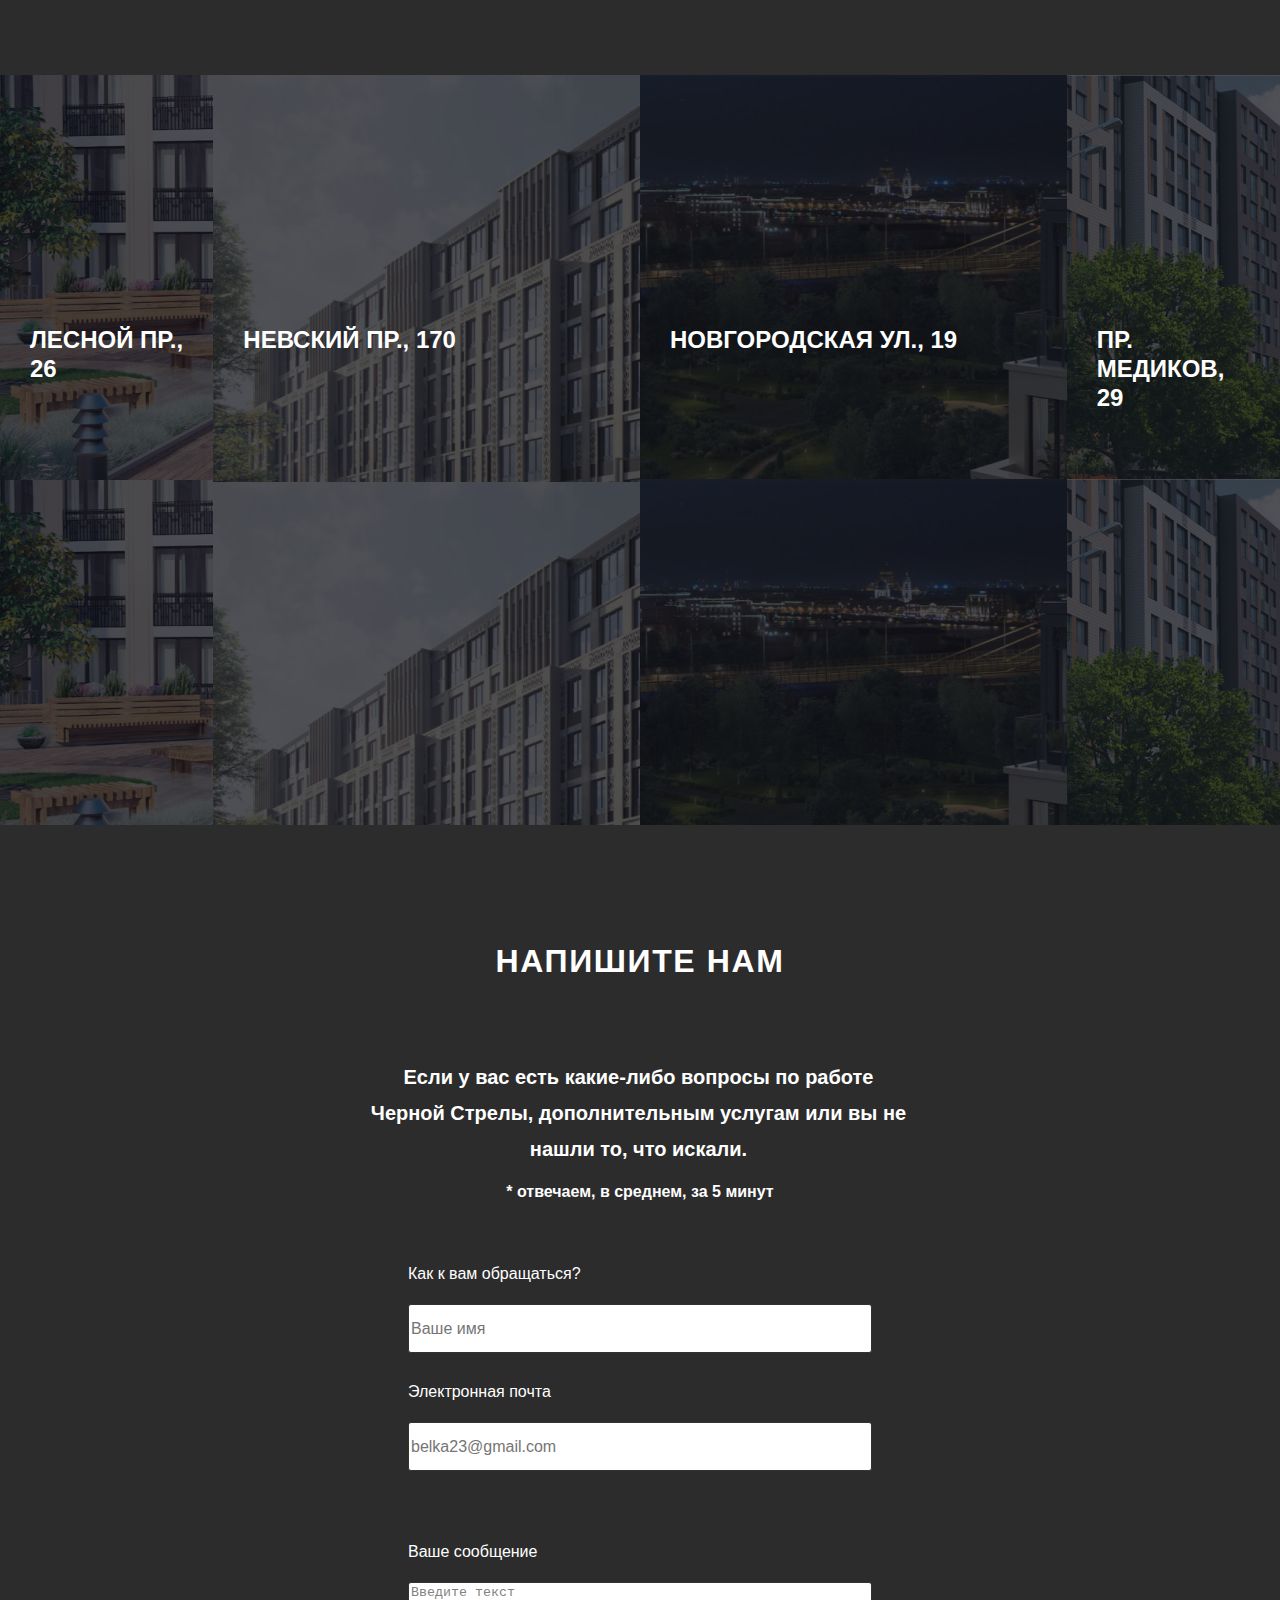
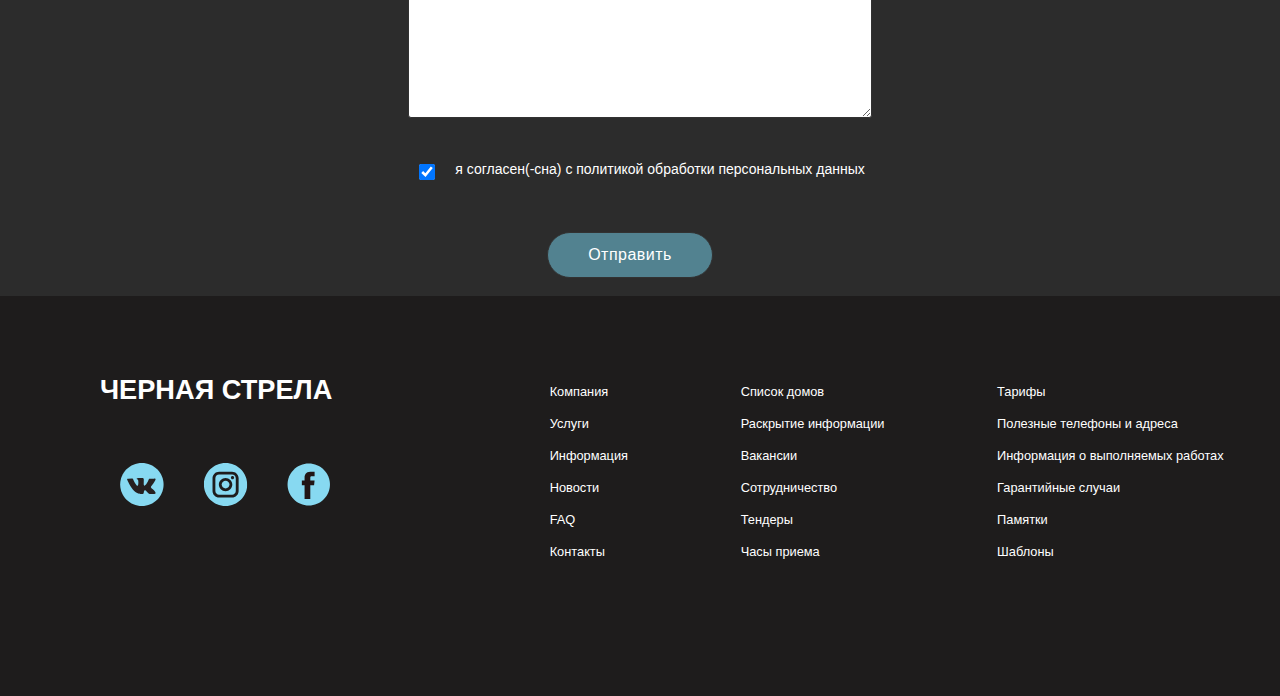
==== commit bb3c336d: "сделала почти всё new5" ====
--- a/index.html
+++ b/index.html
@@ -92,13 +92,77 @@
             </div>
                 </div>
     <div class="contacts">
-            <h1 class = "wright">НАПИШИТЕ НАМ</h1>
-            <p class ="description1">Если у вас есть какие-либо вопросы по работе Черной Стрелы, дополнительным услугам или вы не нашли то, что искали.</p>
-            <br>
-            <p class = "wright2" >* отвечаем, в среднем, за 5 минут</p>
-    </div>
-    <footer class="footer"></footer>
+            <div class="contactsBlock">
+                <h4 class="contactsText">Напишите нам</h4>
+                    <h5 class="contactsText2">Если у вас есть какие-либо вопросы по работе Черной Стрелы, дополнительным услугам или вы не нашли то, что искали.</h5>
+                    <h6 class="contactsText3">* отвечаем, в среднем, за 5 минут</h6>
+                        </div>
+                        <div class="form">
+                        <form action="http://www.primer.ru">
+                    
+                          <div class="contact_wrapper">
+                          <div class="username">
+                      <p>Как к вам обращаться?</p><br/>
+                        <input type="text" name="name" id="name" onkeyup="checkParams()" placeholder="Ваше имя" required />
+                    
+                      <p>Электронная почта</p><br/>
+                        <input type="email" name="mail" id="email" onkeyup="checkParams()" placeholder="belka23@gmail.com" required />
+                        </div>
+                          <div class="comment">
+                            <p>Ваше сообщение</p><br/>
+                                  <textarea name="message">Введите текст</textarea>
+                                  <div class="checkbox">
+                                    <input type="checkbox" name="service"
+                                  value="house" checked="checked" />
+                                  <p>я согласен(-сна) с политикой обработки персональных данных</p>
+                                  </div>
+                                  <div class="button_block">
+                                    <input type="submit" value="Отправить">
+                                  </div>
+                          </div>
+                          </div>
+                      </form>
+                    
+                    
+                    </div>
+                      </div>
+    <footer class="footer">
+        <footer class="footer">
+            <div class = "logo_container">
+                <h3 class = "main_logo">ЧЕРНАЯ СТРЕЛА</h3>
+            <div class = "social-logos optional">
+                <img class = "" src = "/Group.svg">
+                <img class = "" src = "/instagram.svg">
+                 <img class = "" src = "/Group (2).svg">
+                </div>
+            </div>
+            <div class = "list_container font_500">
+                <ul>
+                    <li>Компания</li>
+                    <li>Услуги</li>
+                    <li>Информация</li>
+                    <li>Новости</li>
+                    <li>FAQ</li>
+                    <li>Контакты</li>
+                </ul>
+                <ul>
+                    <li>Список домов</li>
+                    <li>Раскрытие информации</li>
+                    <li>Вакансии</li>
+                    <li>Сотрудничество</li>
+                    <li>Тендеры</li>
+                    <li>Часы приема</li>
+                </ul>
+                <ul class = "optional">
+                    <li>Тарифы</li> 
+                    <li>Полезные телефоны и адреса</li>
+                    <li>Информация о выполняемых работах</li>
+                    <li>Гарантийные случаи</li>
+                    <li>Памятки</li>
+                    <li>Шаблоны</li>
+                </ul>
+            </div>
+    </footer>
 </div> 
 </body>
-</html>
-3333+</html>--- a/css/main.css
+++ b/css/main.css
@@ -13,7 +13,7 @@
     padding-top: 50px;
     width: 100%;
     height:100%;
-    background-color: rgba(16, 18, 24, 0.63)
+    background-color: rgba(16, 18, 24, 0.73);
 }
 .menu{
     width: 100%;
@@ -111,8 +111,8 @@
   }
   .strela{
     display: flex;
-      margin-right: 42px;
-      margin-left: 248px;
+    margin-right: 42px;
+    margin-left: 248px;
   }
 .baseInfo{
     width: 100%;
@@ -153,39 +153,28 @@
     color: rgb(255, 255, 255);
   }
 .objects{
-    display: grid;
+    display: flex;
+    flex-wrap: wrap;
     width: 100%;
     height: 750px;
-    grid-template-columns: 20% 20% 20% 20% 20%;
+    grid-template-columns: 20% 20% 20% 20%;
     grid-template-rows: 25% 25% 25% 25%;
 }
 .photo1{
-    position: relative;
-    background-image: url(/1.png);
-    grid-column-start: 1;
-    grid-column-end: 3;
-    grid-row-start: 1;
-    grid-row-end: 3;
+    background-image: url(/1.svg);
+    flex: 1;
+    flex-wrap: wrap;
 }
 .photo2 {
-    grid-column-start: 3;
-    grid-column-end: 6;
-    grid-row-start: 1;
-    grid-row-end: 3;
+    flex: 2;
     background-image: url(/img/2.png);
 }
 .photo3 {
-    grid-column-start: 1;
-    grid-column-end: 4;
-    grid-row-start: 3;
-    grid-row-end: 5;
+    flex: 2;
     background-image: url("/img/3.png");
 }
 .photo4 {
-    grid-column-start: 4;
-    grid-column-end: 6;
-    grid-row-start: 3;
-    grid-row-end: 5;
+    flex: 1;
     background-image: url("/img/4.png");
 }
 .photoLabel{
@@ -198,61 +187,176 @@
     font-size: 24px;
     line-height: 29px;
 }
-  .contacts {
-    font-weight: 300;
-    width: 100%;
-    height: 930px;
-    color: white;
-    background-color: #2C2C2C;
-    position: relative;
-  }
-.wright{
-position: absolute;
-width: 326px;
-height: 40px;
-left: 570px;
-font-family: Montserrat;
-font-style: normal;
-font-weight: 600;
-font-size: 32px;
-line-height: 39px;
-letter-spacing: 0.05em;
-text-transform: uppercase;
-color: #FFFFFF;
-}
-.contacts > p {
-    width: 650px;
-    text-align: center;
-    width: 707px;
-height: 86px;
-left: 500px;
-}
-.footer{
-    width: 100%;
-    height: 750px;
-    background-color: blueviolet;
+.contacts{
+  width: 100%;
+  height: 1071px;
+  background-color: #2C2C2C;
+}
+
+.contactsBlock{
+  text-align: center;
+  color: rgb(255, 255, 255);
+
+}
+.contactsText{
+  font-weight: 600;
+  padding-top: 117px;
+  font-size: 32px;
+  line-height: 39px;
+  letter-spacing: 0.05em;
+  font-family: 'Montserrat', sans-serif;
+  text-transform: uppercase;
+}
+
+.contactsText2{
+  display: flex;
+  padding-left: 365px;
+  margin-bottom: 15px;
+  padding-right: 368px;
+  padding-top: 78px;
+  flex-wrap: wrap;
+  font-size: 20px;
+  line-height: 36px;
+  font-family: 'Montserrat', sans-serif;
+}
+.contactsText3{
+  font-size: 16px;
+  line-height: 20px;
+  font-family: 'Montserrat', sans-serif;
+}
+.form{
+  color: rgb(255, 255, 255);
+  font-size: 16px;
+  line-height: 20px;
+  font-family: 'Montserrat', sans-serif;
+  margin-top: 62px;
+}
+.contact_wrapper{
+  width: 464px;
+  margin: 0 auto;
+}
+
+input{
+  width: 464px;
+  height: 49px;
+  font-size: 20px;
+  font-size: 16px;
+  margin-bottom: 29px;
+  border: 1px solid #323232;
+  box-sizing: border-box;
+  border-radius: 3px;
+}
+textarea{
+  width: 100%;
+  height: 136px;
+  color: #828282;
+  border: 1px solid #323232;
+  box-sizing: border-box;
+  border-radius: 3px;
+
+}
+.comment{
+  margin-top: 42px;
+}
+
+.checkbox{
+  display: flex;
+  justify-content: center;
+  margin-top: 38px;
+  font-size: 14px;
+  line-height: 17px;
+  font-family: 'Montserrat', sans-serif;
+}
+input:first-of-type{
+  margin-right: 20px;
+}
+
+input[type=checkbox]{
+  background: #FFFFFF;
+  border-radius: 2px;
+  width: 16px;
+  height: 16px;
+
+}
+.button_block{
+  display: flex;
+  justify-content: center;
+}
+input[type=submit]{
+  width: 166px;
+  height: 46px;
+  background: #528290;
+  border-radius: 30px;
+  color: #FFFFFF;
+  font-size: 16px;
+  line-height: 20px;
+  letter-spacing: 0.03em;
+  margin-top: 23px;
+  font-family: 'Montserrat', sans-serif;
+}
+.footer {
+  width: 100%;
+  height: 400px;
+  background-color:#1E1C1C;;
+  display: flex;
+  justify-content: space-around;
+  font-family: 'Montserrat', sans-serif;
+}
+.logo_container {
+  font-family: 'Montserrat', sans-serif;
+  margin-left: 100px;
+  padding-top: 80px;
+  width: 400px;
+}
+.logo_container h3 {
+  font-family: 'Montserrat', sans-serif;
+  color: white;
+  display: flex;
+  padding-bottom: 10px;
+  font-size: 1.7rem;
+  font-weight: 600;
+}
+.list_container {
+  font-family: 'Montserrat', sans-serif;
+  width: 800px;
+  padding-top: 80px;
+  color: white;
+  display: flex;
+  justify-content: space-around;
+  font-size: 0.8rem;
+  line-height: 2rem;
+}
+.social-logos {
+  font-family: 'Montserrat', sans-serif;
+  padding-top: 50px;
+  width: 250px;
+  display: flex;
+  justify-content: space-around;
+}
+.font_500 {
+  font-weight: 500;
 }
 .burger{ 
-    display: none; 
+  display: none; 
     } 
-    @media (max-width: 1024px){
-    .blockwrap{ 
-    display: none; 
+  @media (max-width: 1024px){
+  .blockwrap{ 
+  display: none; 
     } 
-    .menu{ 
-    display: none; 
+  .menu{ 
+  display: none; 
     } 
-    .burger{ 
-    display: inline-block; 
-    margin-left: 20px; 
+  .burger{ 
+  display: inline-block; 
+  margin-left: 20px; 
     } 
-    .burger > span{ 
-    width: 25px; 
-    height: 2px; 
-    border: 2px solid white; 
-    border-radius: 3px; 
-    background-color: white; 
-    display: block; 
-    margin-bottom: 5px; 
+  .burger > span{ 
+  width: 25px; 
+  height: 2px; 
+  border: 2px solid white; 
+  border-radius: 3px; 
+  background-color: white; 
+  display: block; 
+  margin-bottom: 5px; 
     }
 }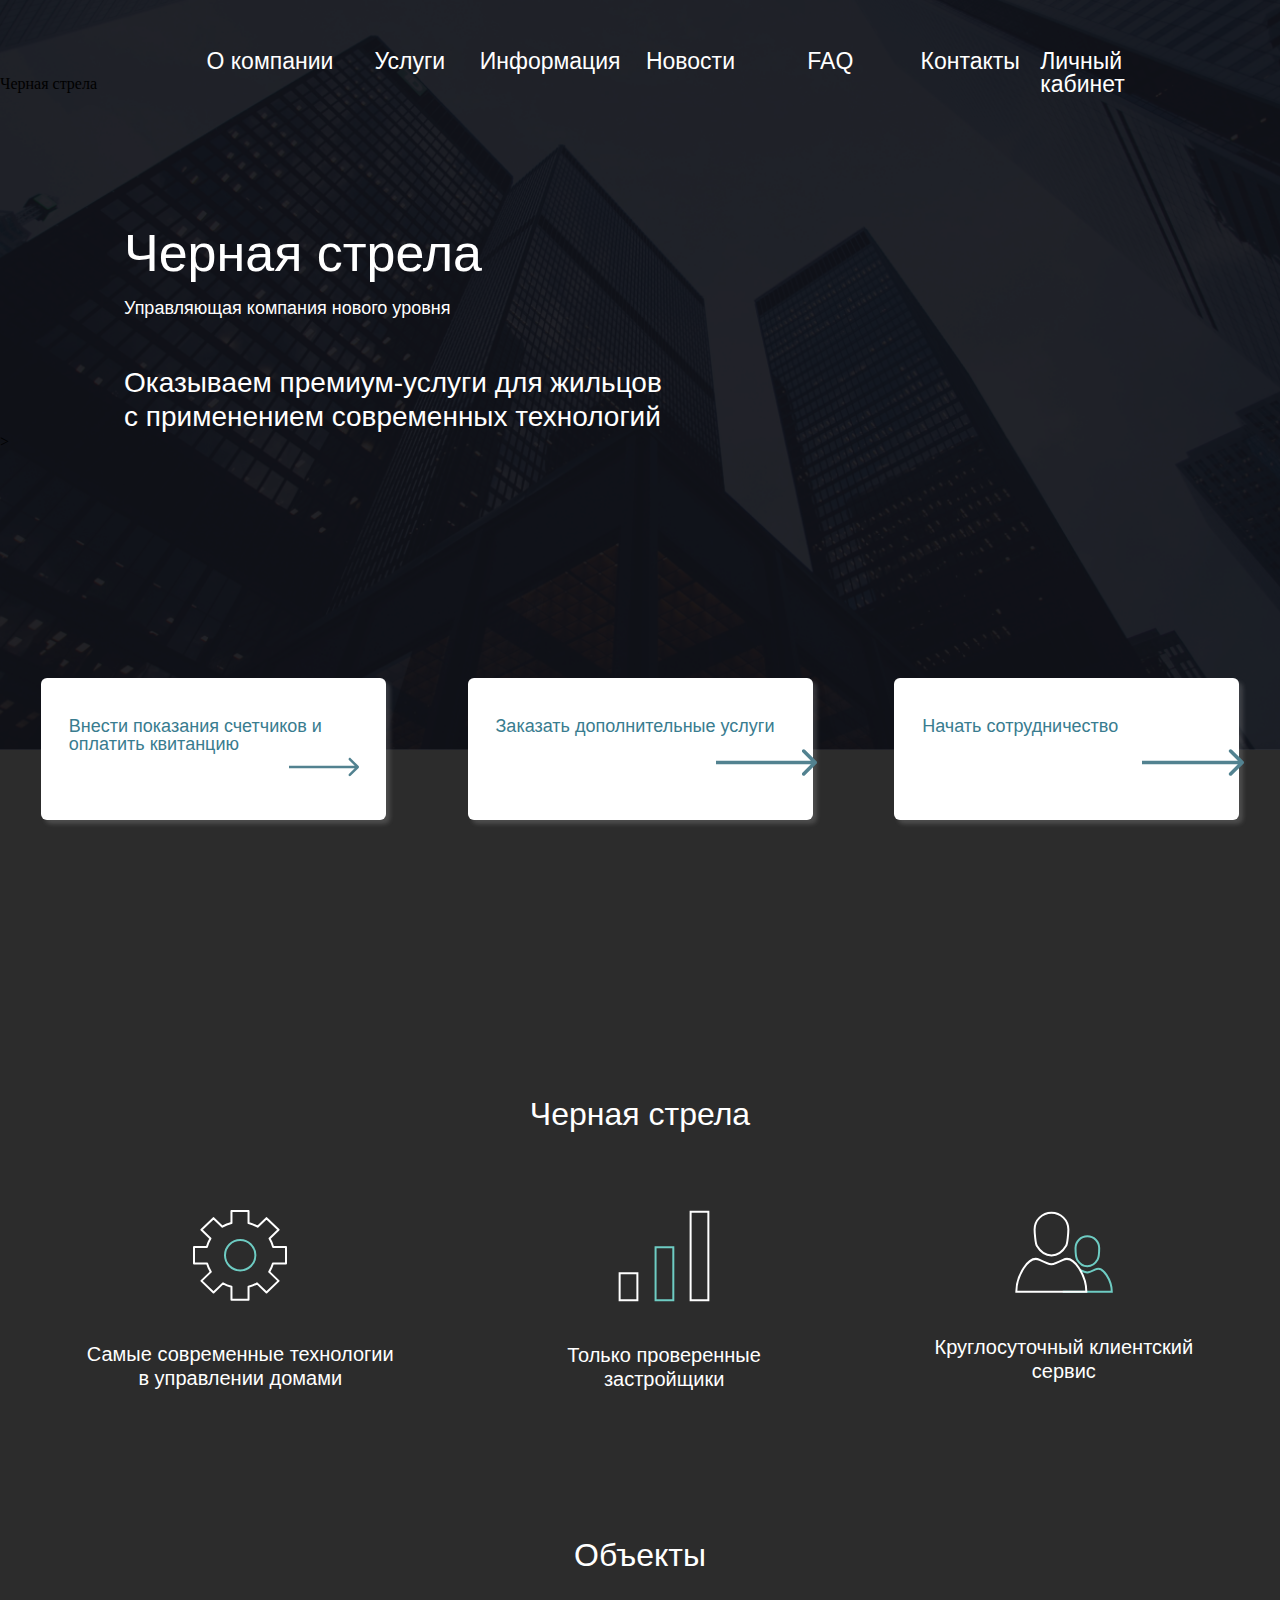
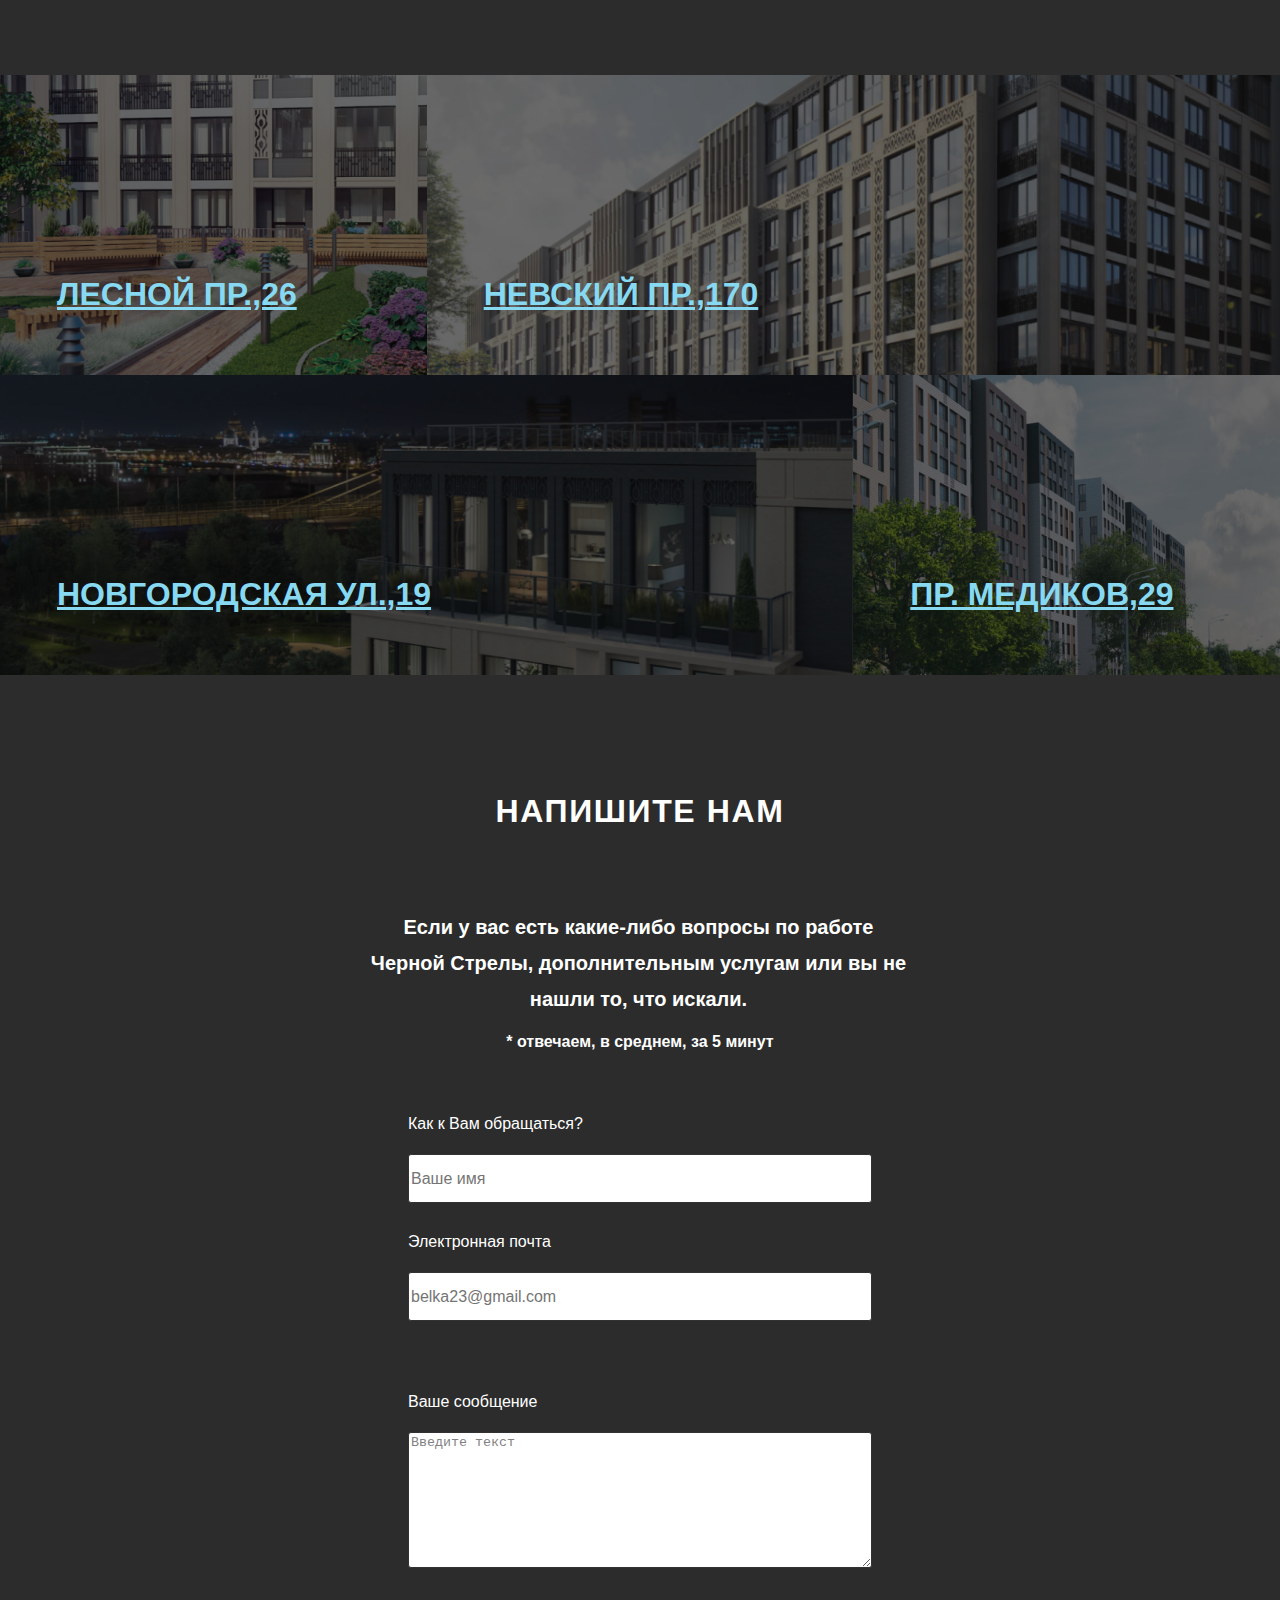
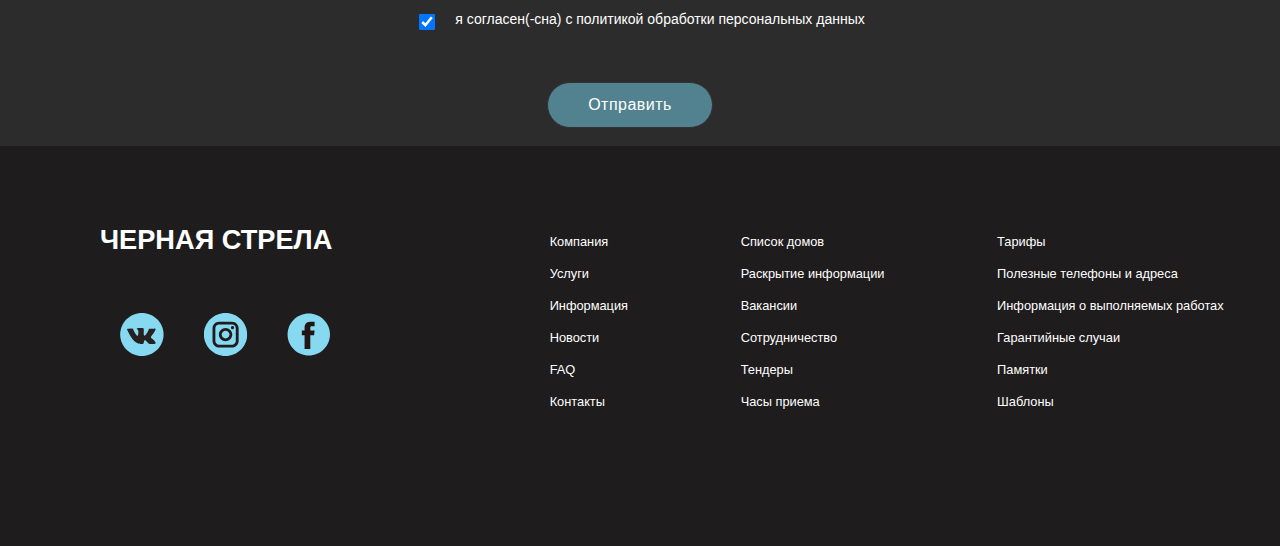
==== commit 96171c73: "lk & all main" ====
--- a/index.html
+++ b/index.html
@@ -29,7 +29,7 @@
                 <span></span> 
                 <span></span> 
                 </div> 
-                <div>Черная стрела</div> 
+                <div>Черная стрела</div>
                 </nav> 
             <div class="company">Черная стрела</div>
             <div class="description">Управляющая компания нового уровня</div>
@@ -69,65 +69,64 @@
     </div>
     <div class="title-2">Объекты</div>
     </div>
-    <div class="objects">
-        <div class = "photo1">
-            <div class = "darker">
-                <h2 class = "photoLabel">ЛЕСНОЙ ПР., 26</h2>
+    <div class="block_imgs">
+        <div class="imgs">
+            <div class="adress1">
+                <div class="img_fon">
+                    <a href="ya.ru"> Лесной пр.,26</a>
+                </div>
+            </div>
+            <div class="adress2">
+                    <div class="img_fon">
+                    <a href="ya.ru">Невский пр.,170</a>
+                    </div>
+                    </div>
+                    </div>
+        <div class="imgs">
+            <div class="adress3">
+                    <div class="img_fon">
+                    <a href="ya.ru">Новгородская ул.,19</a>
+                    </div>
+                </div>
+            <div class="adress4">
+                    <div class="img_fon">
+                    <a href="ya.ru">Пр. Медиков,29</a>
+                    </div>
         </div>
-            </div>
-        <div class = "photo2">
-            <div class = "darker">
-                <h2 class = "photoLabel">НЕВСКИЙ ПР., 170</h2>
         </div>
-            </div>
-        <div class = "photo3">
-            <div class = "darker">
-                <h2 class = "photoLabel">НОВГОРОДСКАЯ УЛ., 19</h2>
         </div>
-            </div>
-        <div class = "photo4">
-            <div class = "darker">
-                <h2 class = "photoLabel">ПР. МЕДИКОВ, 29</h2>
-        </div>
-            </div>
-                </div>
+    </div>
     <div class="contacts">
-            <div class="contactsBlock">
-                <h4 class="contactsText">Напишите нам</h4>
-                    <h5 class="contactsText2">Если у вас есть какие-либо вопросы по работе Черной Стрелы, дополнительным услугам или вы не нашли то, что искали.</h5>
-                    <h6 class="contactsText3">* отвечаем, в среднем, за 5 минут</h6>
-                        </div>
-                        <div class="form">
-                        <form action="http://www.primer.ru">
-                    
-                          <div class="contact_wrapper">
-                          <div class="username">
-                      <p>Как к вам обращаться?</p><br/>
-                        <input type="text" name="name" id="name" onkeyup="checkParams()" placeholder="Ваше имя" required />
-                    
-                      <p>Электронная почта</p><br/>
-                        <input type="email" name="mail" id="email" onkeyup="checkParams()" placeholder="belka23@gmail.com" required />
-                        </div>
-                          <div class="comment">
-                            <p>Ваше сообщение</p><br/>
-                                  <textarea name="message">Введите текст</textarea>
-                                  <div class="checkbox">
-                                    <input type="checkbox" name="service"
-                                  value="house" checked="checked" />
-                                  <p>я согласен(-сна) с политикой обработки персональных данных</p>
-                                  </div>
-                                  <div class="button_block">
-                                    <input type="submit" value="Отправить">
-                                  </div>
-                          </div>
-                          </div>
-                      </form>
-                    
-                    
-                    </div>
-                      </div>
+        <div class="contactsBlock">
+            <h4 class="contactsText">Напишите нам</h4>
+            <h5 class="contactsText2">Если у вас есть какие-либо вопросы по работе Черной Стрелы, дополнительным услугам или вы не нашли то, что искали.</h5>
+            <h6 class="contactsText3">* отвечаем, в среднем, за 5 минут</h6>
+    </div>
+    <div class="form">
+        <form action="http://www.primer.ru">
+    <div class="contact_wrapper">
+    <div class="username">
+        <p>Как к Вам обращаться?</p><br/>
+        <input type="text" name="name" id="name" onkeyup="checkParams()" placeholder="Ваше имя" required />
+        <p>Электронная почта</p><br/>
+        <input type="email" name="mail" id="email" onkeyup="checkParams()" placeholder="belka23@gmail.com" required />
+    </div>
+    <div class="comment">
+        <p>Ваше сообщение</p><br/>
+        <textarea name="message">Введите текст</textarea>
+    <div class="checkbox">
+        <input type="checkbox" name="service" value="house" checked="checked" />
+        <p>я согласен(-сна) с политикой обработки персональных данных</p>
+    </div>
+    <div class="button_block">
+        <input type="submit" value="Отправить">
+    </div>
+    </div>
+    </div>
+    </form>
+    </div>
+    </div>
     <footer class="footer">
-        <footer class="footer">
             <div class = "logo_container">
                 <h3 class = "main_logo">ЧЕРНАЯ СТРЕЛА</h3>
             <div class = "social-logos optional">
@@ -135,34 +134,34 @@
                 <img class = "" src = "/instagram.svg">
                  <img class = "" src = "/Group (2).svg">
                 </div>
-            </div>
-            <div class = "list_container font_500">
-                <ul>
-                    <li>Компания</li>
-                    <li>Услуги</li>
-                    <li>Информация</li>
-                    <li>Новости</li>
-                    <li>FAQ</li>
-                    <li>Контакты</li>
-                </ul>
-                <ul>
-                    <li>Список домов</li>
-                    <li>Раскрытие информации</li>
-                    <li>Вакансии</li>
-                    <li>Сотрудничество</li>
-                    <li>Тендеры</li>
-                    <li>Часы приема</li>
-                </ul>
-                <ul class = "optional">
-                    <li>Тарифы</li> 
-                    <li>Полезные телефоны и адреса</li>
-                    <li>Информация о выполняемых работах</li>
-                    <li>Гарантийные случаи</li>
-                    <li>Памятки</li>
-                    <li>Шаблоны</li>
-                </ul>
-            </div>
-    </footer>
+    </div>
+        <div class = "list_container font_500">
+            <ul>
+                <li>Компания</li>
+                <li>Услуги</li>
+                <li>Информация</li>
+                <li>Новости</li>
+                <li>FAQ</li>
+                <li>Контакты</li>
+            </ul>
+            <ul>
+                <li>Список домов</li>
+                <li>Раскрытие информации</li>
+                <li>Вакансии</li>
+                <li>Сотрудничество</li>
+                <li>Тендеры</li>
+                <li>Часы приема</li>
+            </ul>
+            <ul class = "optional">
+                <li>Тарифы</li> 
+                <li>Полезные телефоны и адреса</li>
+                <li>Информация о выполняемых работах</li>
+                <li>Гарантийные случаи</li>
+                <li>Памятки</li>
+                <li>Шаблоны</li>
+            </ul>
+    </div>
+</footer>
 </div> 
 </body>
 </html>--- a/css/main.css
+++ b/css/main.css
@@ -19,7 +19,7 @@
     width: 100%;
     height: 26px;
     padding-right: 100px;
-    padding-left: 300px;
+    padding-left: 200px;
     font-family: 'Montserrat', sans-serif;
 }
 .menu > ul {
@@ -152,51 +152,83 @@
     text-align: center;
     color: rgb(255, 255, 255);
   }
-.objects{
-    display: flex;
-    flex-wrap: wrap;
-    width: 100%;
-    height: 750px;
-    grid-template-columns: 20% 20% 20% 20%;
-    grid-template-rows: 25% 25% 25% 25%;
-}
-.photo1{
-    background-image: url(/1.svg);
-    flex: 1;
-    flex-wrap: wrap;
-}
-.photo2 {
-    flex: 2;
-    background-image: url(/img/2.png);
-}
-.photo3 {
-    flex: 2;
-    background-image: url("/img/3.png");
-}
-.photo4 {
-    flex: 1;
-    background-image: url("/img/4.png");
-}
-.photoLabel{
-    margin:30px;
-    margin-top: 200px;
-    color: white;
-    font-family: 'Montserrat', sans-serif;
+.block_imgs{
+  display: flex;
+  flex-direction: column;
+  width: 100%;
+  height: 600px;
+}
+.imgs{
+flex: 1;
+height: 450px;
+display: flex;
+}
+.adress1, .adress4{
+flex: 1;
+height: 100%;
+background-position: center;
+background-repeat: no-repeat;
+background-size: cover;
+}
+.adress2, .adress3{
+  flex: 2;
+  height: 100%;
+  background-position: center;
+  background-repeat: no-repeat;
+  background-size: cover;
+  }
+  .adress1{
+    background-image: url('/img/1.png');
+    background-position: center;
+    background-repeat: no-repeat;
+    background-size: cover;
+  }
+  .adress2{
+    background-image: url('/img/2.png');
+    background-position: center;
+    background-repeat: no-repeat;
+    background-size: cover;
+  }
+  .adress3{
+    background-image: url('/3.png');
+    background-position: center;
+    background-repeat: no-repeat;
+    background-size: cover;
+  }
+  .adress4{
+    background-image: url('/img/4.png');
+    background-position: center;
+    background-repeat: no-repeat;
+    background-size: cover;
+  }
+  .img_fon{
+    width: 100%;
+    height: 100%;
+    background-color: rgba(10, 10, 10, 0.6);
+    padding-top: 200px;
+  }
+  .img_fon>a{
+    color: #87D9F1;
+    font-family: Montserrat, sans-serif;
     font-style: normal;
     font-weight: 600;
-    font-size: 24px;
-    line-height: 29px;
-}
+    font-size: 32px;
+    line-height: 39px;
+    text-transform: uppercase;
+    padding-left: 57px;
+  }
+  .img_fon >a:hover {
+    font-size: 30px;
+    color: rgb(115, 208, 245);
+  }
 .contacts{
   width: 100%;
   height: 1071px;
   background-color: #2C2C2C;
 }
-
 .contactsBlock{
   text-align: center;
   color: rgb(255, 255, 255);
-
 }
 .contactsText{
   font-weight: 600;
@@ -207,7 +239,6 @@
   font-family: 'Montserrat', sans-serif;
   text-transform: uppercase;
 }
-
 .contactsText2{
   display: flex;
   padding-left: 365px;
@@ -235,7 +266,6 @@
   width: 464px;
   margin: 0 auto;
 }
-
 input{
   width: 464px;
   height: 49px;
@@ -253,12 +283,10 @@
   border: 1px solid #323232;
   box-sizing: border-box;
   border-radius: 3px;
-
 }
 .comment{
   margin-top: 42px;
 }
-
 .checkbox{
   display: flex;
   justify-content: center;
@@ -270,13 +298,11 @@
 input:first-of-type{
   margin-right: 20px;
 }
-
 input[type=checkbox]{
   background: #FFFFFF;
   border-radius: 2px;
   width: 16px;
   height: 16px;
-
 }
 .button_block{
   display: flex;
@@ -338,7 +364,10 @@
 }
 .burger{ 
   display: none; 
-    } 
+    }
+.page{
+  display: none;
+}
   @media (max-width: 1024px){
   .blockwrap{ 
   display: none; 
@@ -359,4 +388,12 @@
   display: block; 
   margin-bottom: 5px; 
     }
+}
+@media (max-width: 1000px){
+  .adress2, .adress3{
+    flex: 1;
+  }
+  .imgs{
+    flex-direction: column;
+  }
 }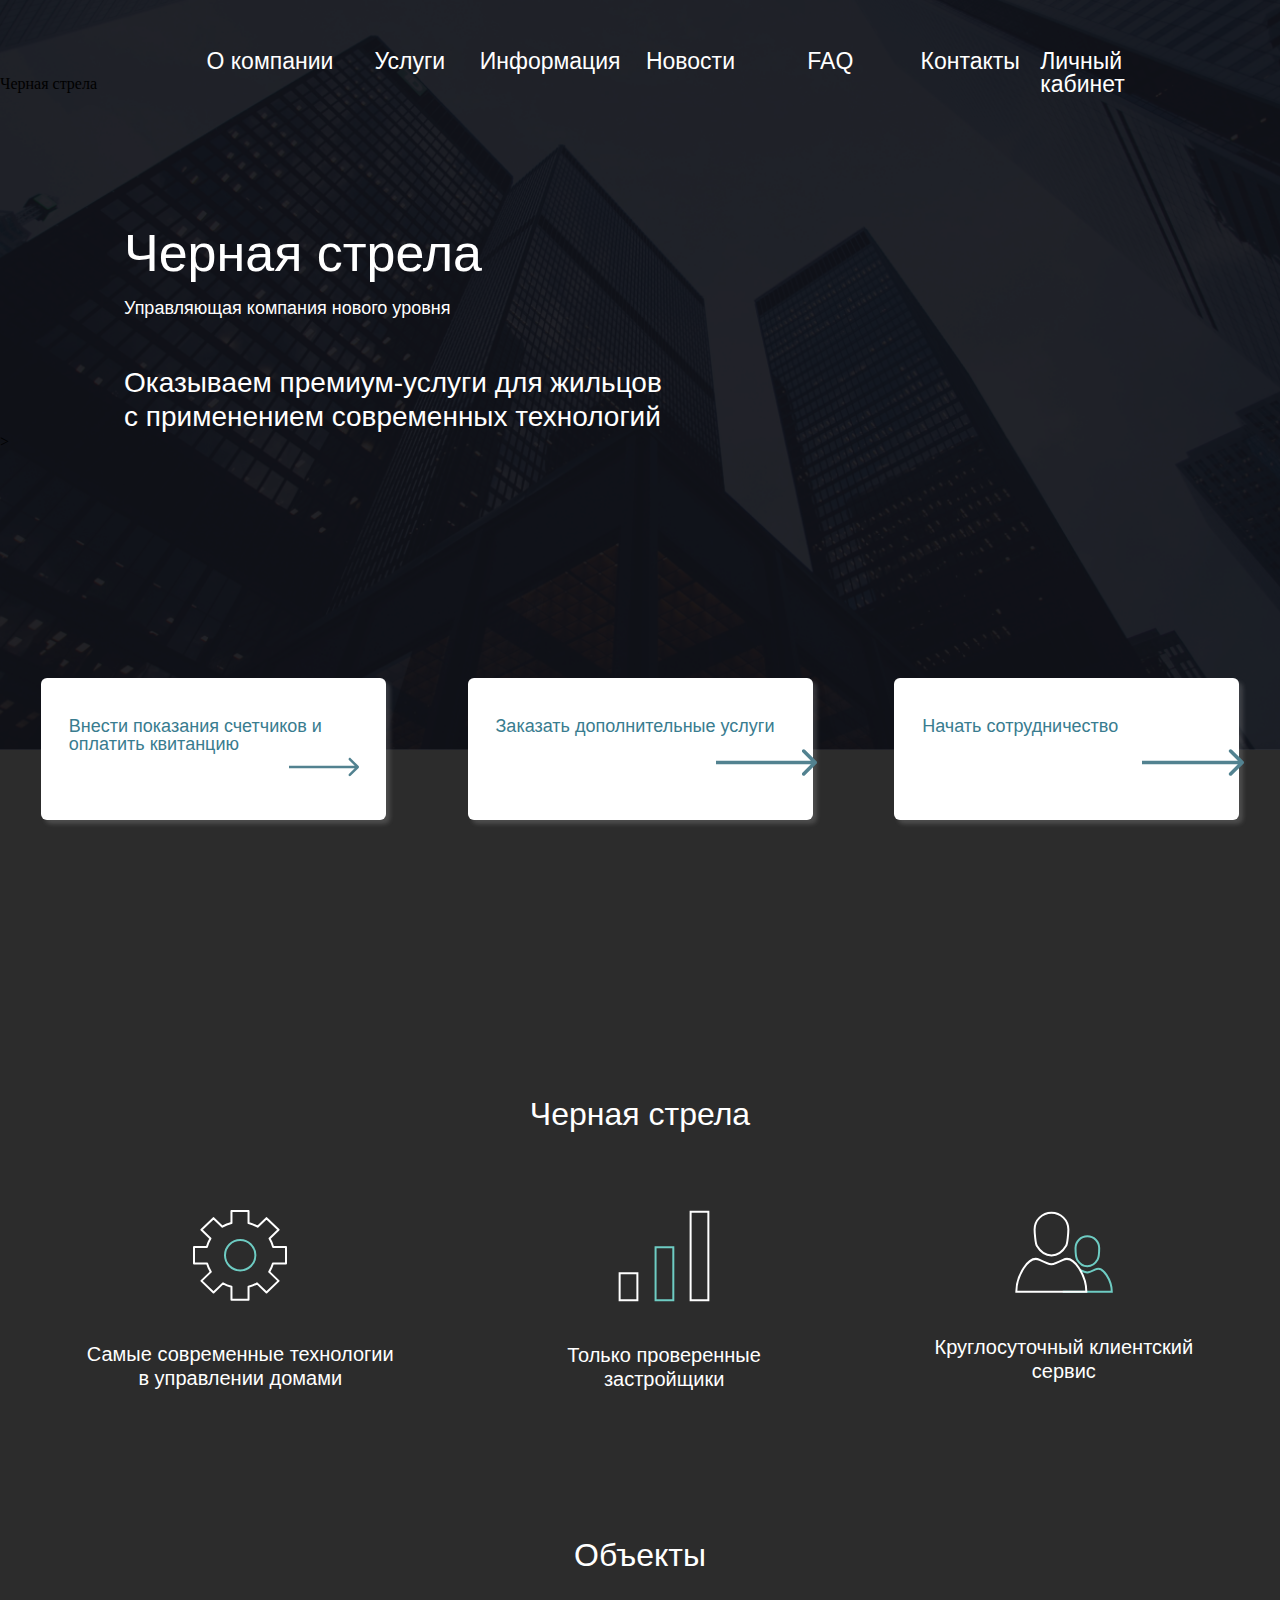
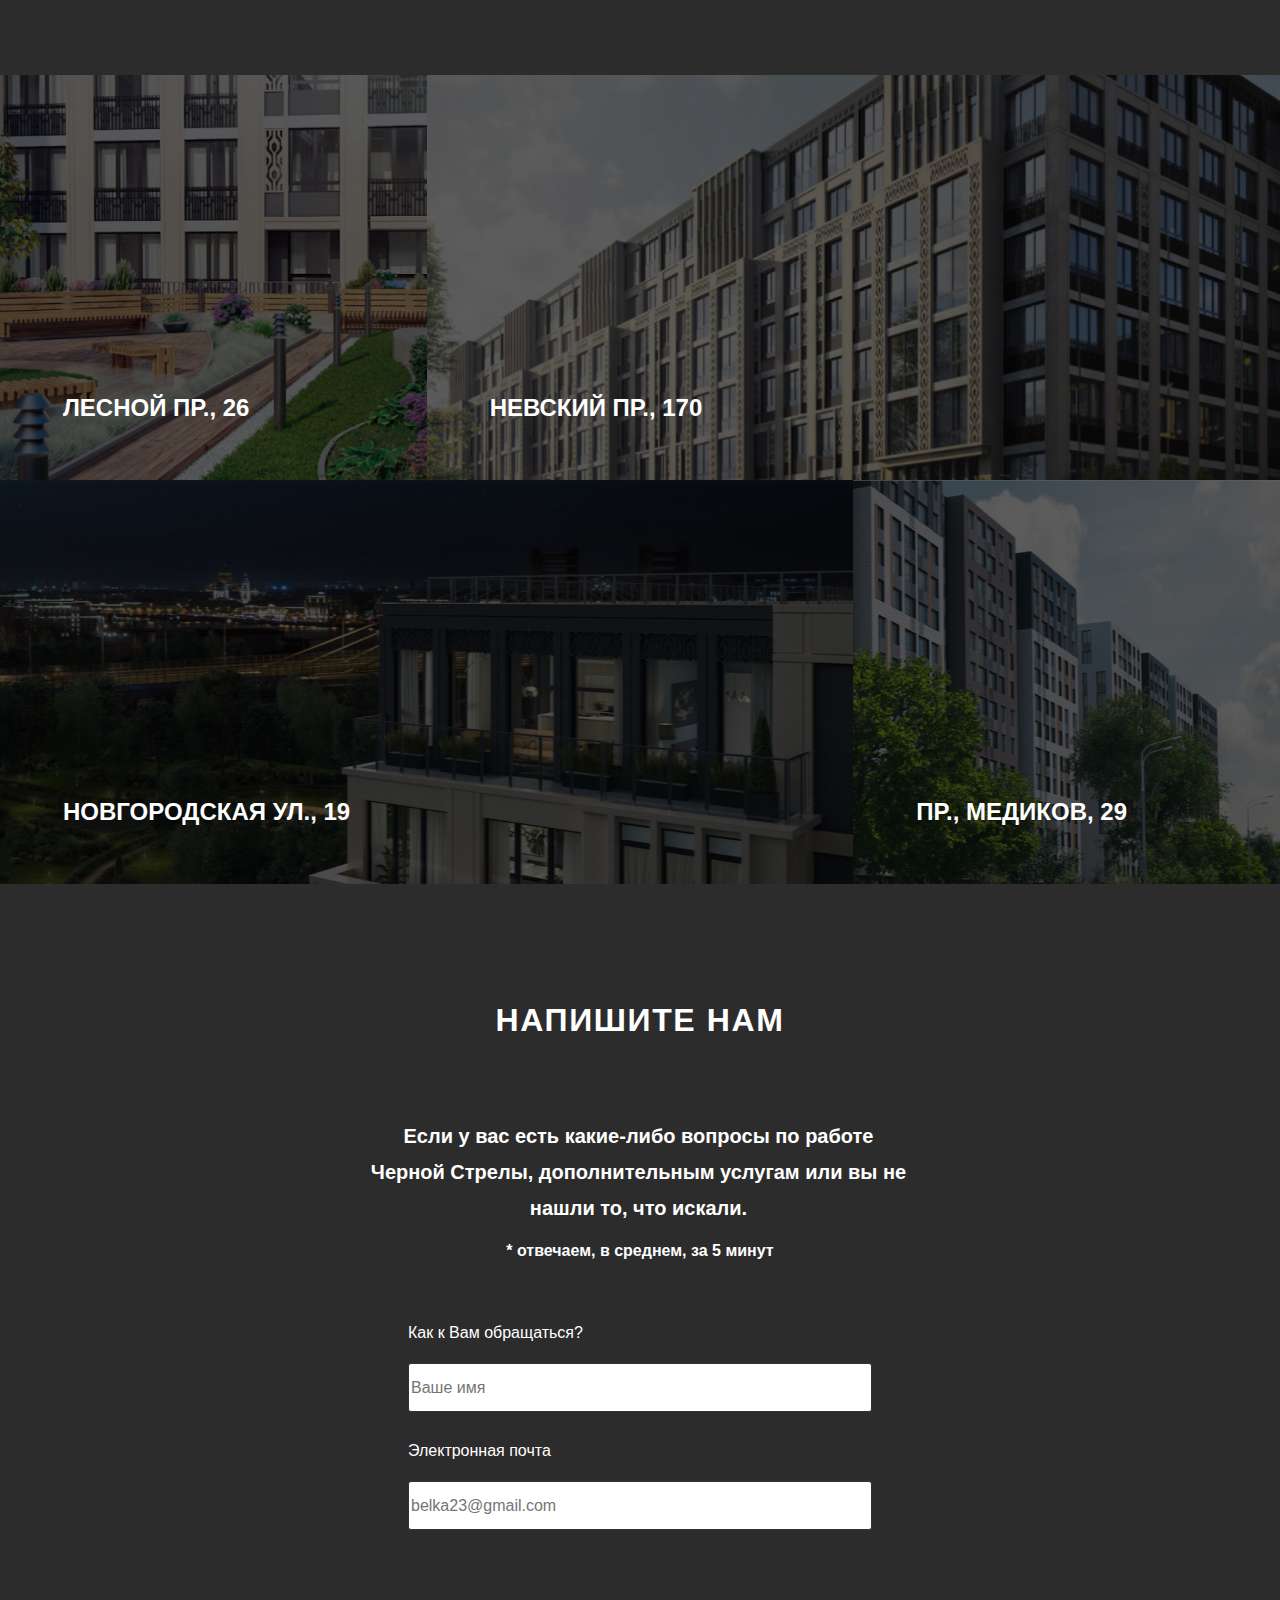
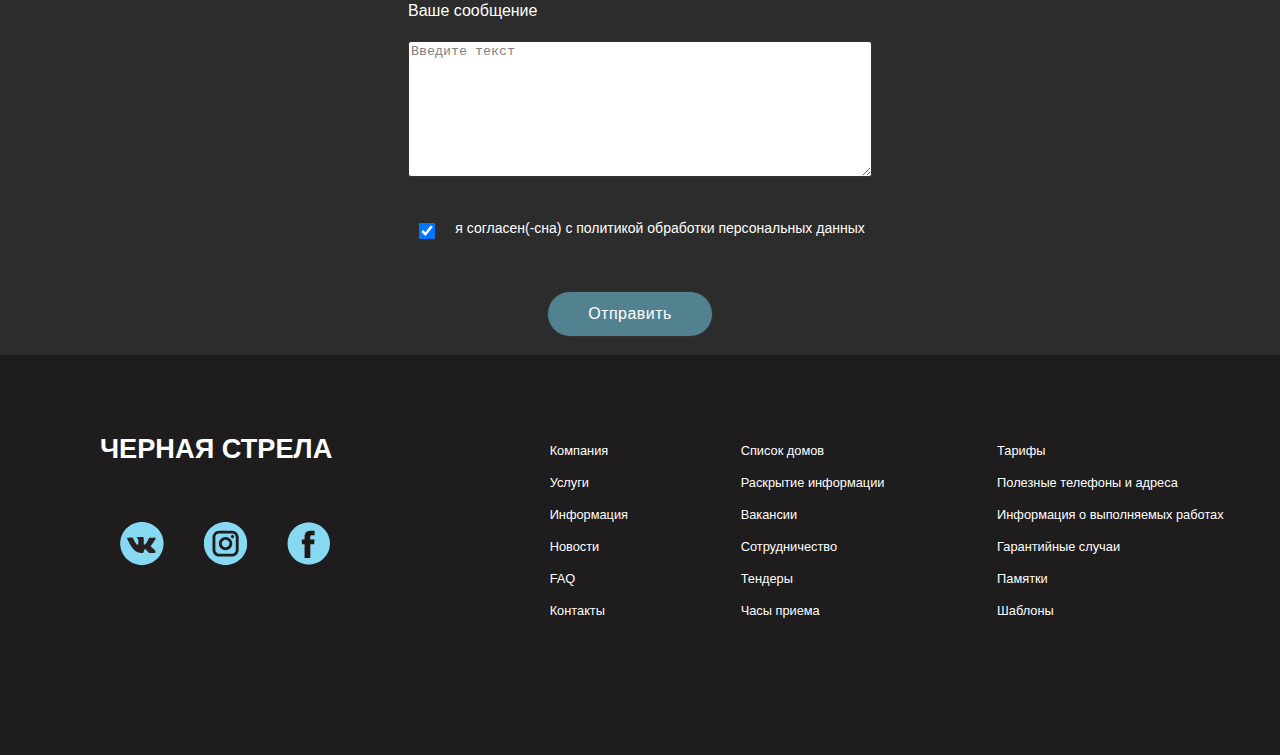
==== commit f36ab9df: "new commit" ====
--- a/index.html
+++ b/index.html
@@ -66,36 +66,39 @@
             <div class="svg"><img src="/img/friends-front.svg"></div>
             <div class="text">Круглосуточный клиентский <br> сервис</div>
         </div>
-    </div>
-    <div class="title-2">Объекты</div>
-    </div>
+</div>
+<div class="title-2">Объекты</div>
+</div>
     <div class="block_imgs">
         <div class="imgs">
-            <div class="adress1">
-                <div class="img_fon">
-                    <a href="ya.ru"> Лесной пр.,26</a>
-                </div>
+            <div class="address1">
+                <div class="text_address">
+                  <h3 class="text_block">Лесной пр., 26</h3>
             </div>
-            <div class="adress2">
-                    <div class="img_fon">
-                    <a href="ya.ru">Невский пр.,170</a>
-                    </div>
-                    </div>
-                    </div>
-        <div class="imgs">
-            <div class="adress3">
-                    <div class="img_fon">
-                    <a href="ya.ru">Новгородская ул.,19</a>
-                    </div>
-                </div>
-            <div class="adress4">
-                    <div class="img_fon">
-                    <a href="ya.ru">Пр. Медиков,29</a>
-                    </div>
+        <div class="img_fon"></div>
         </div>
-        </div>
-        </div>
-    </div>
+            <div class="address2">
+              <div class="text_address">
+                <h3 class="text_block">Невский пр., 170</h3>
+              </div>
+                <div class="img_fon"></div>
+              </div>
+            </div>
+            <div class="imgs">
+            <div class="address3">
+              <div class="text_address">
+                <h3 class="text_block">Новгородская ул., 19</h3>
+              </div>
+              <div class="img_fon"></div>
+            </div>
+            <div class="address4">
+              <div class="text_address">
+                <h3 class="text_block">пр., Медиков, 29</h3>
+              </div>
+              <div class="img_fon"></div>
+            </div>
+            </div>
+            </div>
     <div class="contacts">
         <div class="contactsBlock">
             <h4 class="contactsText">Напишите нам</h4>
--- a/css/main.css
+++ b/css/main.css
@@ -146,80 +146,75 @@
     padding-top: 80px;
 }
 .title-2{
-    font-size: 32px;
-    padding-top: 148px;
-    font-family:'Montserrat', sans-serif;
-    text-align: center;
-    color: rgb(255, 255, 255);
+font-size: 32px;
+padding-top: 148px;
+font-family:'Montserrat', sans-serif;
+text-align: center;
+color: rgb(255, 255, 255);
   }
 .block_imgs{
-  display: flex;
-  flex-direction: column;
-  width: 100%;
-  height: 600px;
+display: flex;
+flex-direction: column;
+width: 100%;
+height: 809px;
 }
 .imgs{
 flex: 1;
-height: 450px;
+height: 250px;
 display: flex;
 }
-.adress1, .adress4{
+.address1, .address4{
 flex: 1;
 height: 100%;
 background-position: center;
 background-repeat: no-repeat;
 background-size: cover;
-}
-.adress2, .adress3{
-  flex: 2;
-  height: 100%;
-  background-position: center;
-  background-repeat: no-repeat;
-  background-size: cover;
-  }
-  .adress1{
-    background-image: url('/img/1.png');
-    background-position: center;
-    background-repeat: no-repeat;
-    background-size: cover;
-  }
-  .adress2{
-    background-image: url('/img/2.png');
-    background-position: center;
-    background-repeat: no-repeat;
-    background-size: cover;
-  }
-  .adress3{
-    background-image: url('/3.png');
-    background-position: center;
-    background-repeat: no-repeat;
-    background-size: cover;
-  }
-  .adress4{
-    background-image: url('/img/4.png');
-    background-position: center;
-    background-repeat: no-repeat;
-    background-size: cover;
-  }
-  .img_fon{
-    width: 100%;
-    height: 100%;
-    background-color: rgba(10, 10, 10, 0.6);
-    padding-top: 200px;
-  }
-  .img_fon>a{
-    color: #87D9F1;
-    font-family: Montserrat, sans-serif;
-    font-style: normal;
-    font-weight: 600;
-    font-size: 32px;
-    line-height: 39px;
-    text-transform: uppercase;
-    padding-left: 57px;
-  }
-  .img_fon >a:hover {
-    font-size: 30px;
-    color: rgb(115, 208, 245);
+
+}
+.address2, .address3{
+flex: 2;
+height: 100%;
+background-position: center;
+background-repeat: no-repeat;
+background-size: cover;
+}
+.address1{
+  background-image:url(/1.png);
+}
+.address2{
+  background-image: url(/2.png);
+}
+.address3{
+  background-image: url(/3.png);
+}
+.address4{
+  background-image: url(/4.png);
+}
+.text_block{
+  text-transform: uppercase;
+  font-family:'Montserrat', sans-serif;
+  font-size: 24px;
+  line-height: 29px;
+  color: rgb(255, 255, 255);
+}
+.text_address{
+display: flex;
+width: 100%;
+height: 100%;
+align-items: flex-end;
+padding-left: 63px;
+padding-bottom: 58px;
+background-color: rgba(0, 0, 0, 0.63);
+}
+.img_fon{
+  width: 100%;
+  background-color: rgba(0, 0, 0, 0.63);
+}
+@media (max-width: 576px){
+  .address2, .address3{
+    flex: 1;}
+  .imgs {
+    flex-direction: column;}
   }
 .contacts{
   width: 100%;
@@ -396,4 +391,7 @@
   .imgs{
     flex-direction: column;
   }
+  .img_fon>a{
+    position: absolute;
+  }
 }